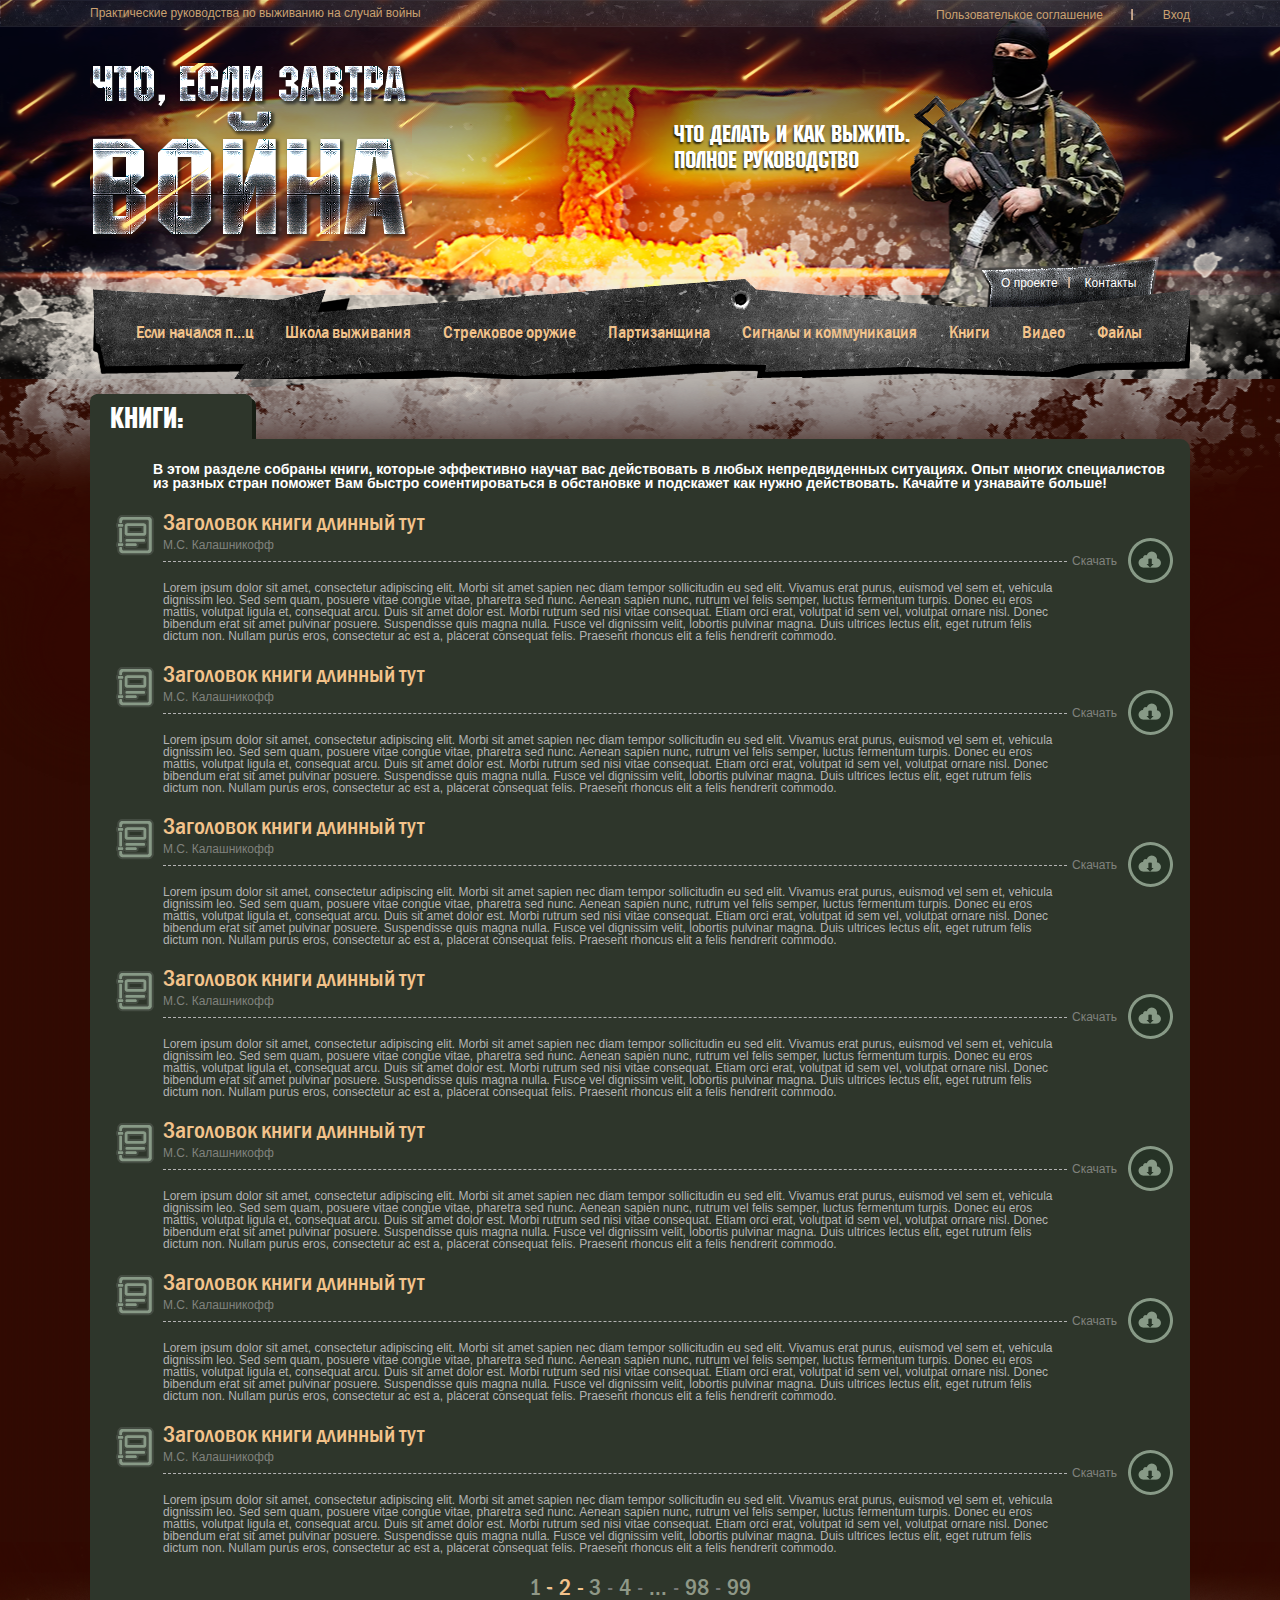
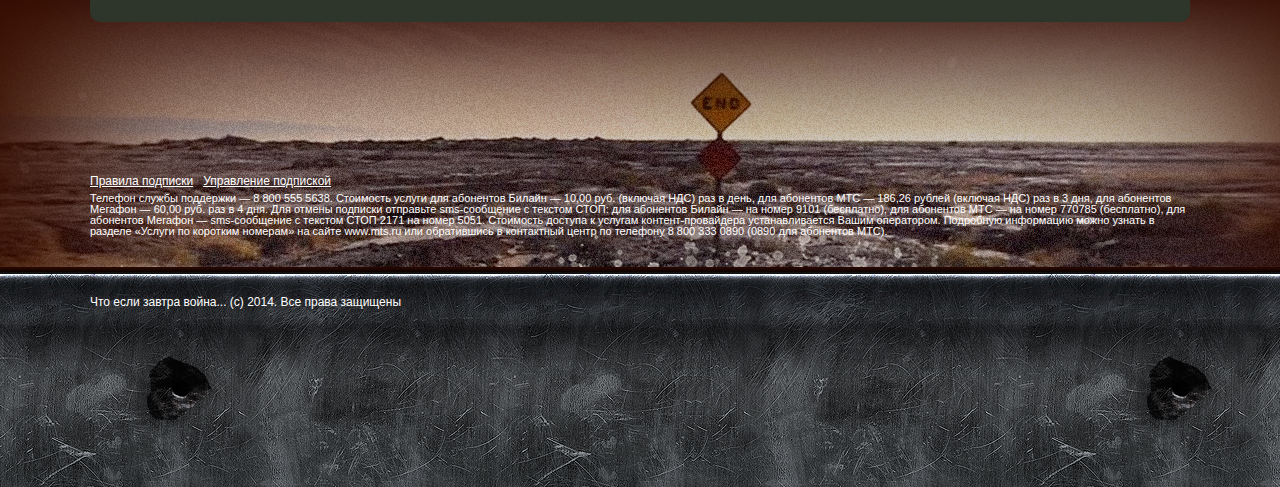
==== book_page.html @ dc09d610 "Finished book-page" ====
﻿<!DOCTYPE html>
<html>
<head>
	<title>war page</title>
	<link rel="stylesheet" type="text/css" href="css/style.css">
</head>
<body>

	<header>
		<div class="top-header">
			
			<div class="wrapper">
				<a href="#" class="top-header__link f-left">Практические руководства по выживанию на случай войны</a>

				<ul class="f-right">
					<li class="top-header__item top-header__item--stick">
						<a href="#" class="top-header__link">Пользователькое соглашение</a>
					</li>
					<li class="top-header__item">
						<a href="#" class="top-header__link">Вход</a>
					</li>
				</ul>
			</div>

		</div>

		<div class="center-header">
			
			<div class="wrapper clearfix">
				
				<div class="wrap-logo" itemscope itemtype="http://schema.org/Organization">
				    <a class="logo-link" itemprop="url" href="index.html">
				        <img class="logo-img" itemprop="logo" src="i/markup/logo.png" />
				    </a>
				</div>

				<div class="wrap-text">
					<strong>Что делать и как выжить.</strong>
					<strong>полное руководство</strong>
				</div>

			</div>

		</div>

		<div class="bottom-header">
			
			<div class="wrapper">
				
				<ul class="main-menu-list clearfix">
					<li class="main-menu-list__item"><a href="#" class="main-menu-list__link">Если начался п...ц</a></li>
					<li class="main-menu-list__item"><a href="#" class="main-menu-list__link">Школа выживания</a></li>
					<li class="main-menu-list__item"><a href="#" class="main-menu-list__link">Стрелковое оружие</a></li>
					<li class="main-menu-list__item"><a href="#" class="main-menu-list__link">Партизанщина</a></li>
					<li class="main-menu-list__item"><a href="#" class="main-menu-list__link">Сигналы и коммуникация</a></li>
					<li class="main-menu-list__item"><a href="#" class="main-menu-list__link">Книги</a></li>
					<li class="main-menu-list__item"><a href="#" class="main-menu-list__link">Видео</a></li>
					<li class="main-menu-list__item"><a href="#" class="main-menu-list__link">Файлы</a></li>
				</ul>
				                
                <ul class="main-menu-list--second clearfix">
                    <li class="main-menu-list--second__item top-header__item--stick">
                        <a href="#" class="main-menu-list--second__link">О проекте</a>
                    </li>
                    <li class="main-menu-list--second__item">
                        <a href="#" class="main-menu-list--second__link">Контакты</a>
                    </li>
                </ul>

			</div>

		</div>

	</header>

	<section class="main main--book-page">

		<div class="wrapper">
			
			<div class="main-page">
				<div class="one-tab">
					<h2>Книги:</h2>
				</div>

				<p class="tab-header">
					В этом разделе собраны книги, которые эффективно научат вас действовать в любых непредвиденных ситуациях.
					Опыт многих специалистов из разных стран поможет Вам быстро соиентироваться в обстановке и подскажет как нужно действовать.
					Качайте и узнавайте больше!
				</p>

				<div class="block-book">
					<h3 class="block-book__header">Заголовок книги длинный тут</h3>
					<em class="block-book__author">М.С. Калашникофф</em>
					<p class="block-book__text">
						Lorem ipsum dolor sit amet, consectetur adipiscing elit. Morbi sit amet sapien nec diam tempor sollicitudin eu sed elit. Vivamus erat purus, euismod vel sem et, vehicula dignissim leo. Sed sem quam, posuere vitae congue vitae, pharetra sed nunc. Aenean sapien nunc, rutrum vel felis semper, luctus fermentum turpis. Donec eu eros mattis, volutpat ligula et, consequat arcu. Duis sit amet dolor est. Morbi rutrum sed nisi vitae consequat. Etiam orci erat, volutpat id sem vel, volutpat ornare nisl. Donec bibendum erat sit amet pulvinar posuere. Suspendisse quis magna nulla. Fusce vel dignissim velit, lobortis pulvinar magna. Duis ultrices lectus elit, eget rutrum felis dictum non. Nullam purus eros, consectetur ac est a, placerat consequat felis. Praesent rhoncus elit a felis hendrerit commodo.
					</p>
					<a href="#" class="block-book__download-link">Скачать</a>
				</div>
				<div class="block-book">
					<h3 class="block-book__header">Заголовок книги длинный тут</h3>
					<em class="block-book__author">М.С. Калашникофф</em>
					<p class="block-book__text">
						Lorem ipsum dolor sit amet, consectetur adipiscing elit. Morbi sit amet sapien nec diam tempor sollicitudin eu sed elit. Vivamus erat purus, euismod vel sem et, vehicula dignissim leo. Sed sem quam, posuere vitae congue vitae, pharetra sed nunc. Aenean sapien nunc, rutrum vel felis semper, luctus fermentum turpis. Donec eu eros mattis, volutpat ligula et, consequat arcu. Duis sit amet dolor est. Morbi rutrum sed nisi vitae consequat. Etiam orci erat, volutpat id sem vel, volutpat ornare nisl. Donec bibendum erat sit amet pulvinar posuere. Suspendisse quis magna nulla. Fusce vel dignissim velit, lobortis pulvinar magna. Duis ultrices lectus elit, eget rutrum felis dictum non. Nullam purus eros, consectetur ac est a, placerat consequat felis. Praesent rhoncus elit a felis hendrerit commodo.
					</p>
					<a href="#" class="block-book__download-link">Скачать</a>
				</div>
				<div class="block-book">
					<h3 class="block-book__header">Заголовок книги длинный тут</h3>
					<em class="block-book__author">М.С. Калашникофф</em>
					<p class="block-book__text">
						Lorem ipsum dolor sit amet, consectetur adipiscing elit. Morbi sit amet sapien nec diam tempor sollicitudin eu sed elit. Vivamus erat purus, euismod vel sem et, vehicula dignissim leo. Sed sem quam, posuere vitae congue vitae, pharetra sed nunc. Aenean sapien nunc, rutrum vel felis semper, luctus fermentum turpis. Donec eu eros mattis, volutpat ligula et, consequat arcu. Duis sit amet dolor est. Morbi rutrum sed nisi vitae consequat. Etiam orci erat, volutpat id sem vel, volutpat ornare nisl. Donec bibendum erat sit amet pulvinar posuere. Suspendisse quis magna nulla. Fusce vel dignissim velit, lobortis pulvinar magna. Duis ultrices lectus elit, eget rutrum felis dictum non. Nullam purus eros, consectetur ac est a, placerat consequat felis. Praesent rhoncus elit a felis hendrerit commodo.
					</p>
					<a href="#" class="block-book__download-link">Скачать</a>
				</div>
				<div class="block-book">
					<h3 class="block-book__header">Заголовок книги длинный тут</h3>
					<em class="block-book__author">М.С. Калашникофф</em>
					<p class="block-book__text">
						Lorem ipsum dolor sit amet, consectetur adipiscing elit. Morbi sit amet sapien nec diam tempor sollicitudin eu sed elit. Vivamus erat purus, euismod vel sem et, vehicula dignissim leo. Sed sem quam, posuere vitae congue vitae, pharetra sed nunc. Aenean sapien nunc, rutrum vel felis semper, luctus fermentum turpis. Donec eu eros mattis, volutpat ligula et, consequat arcu. Duis sit amet dolor est. Morbi rutrum sed nisi vitae consequat. Etiam orci erat, volutpat id sem vel, volutpat ornare nisl. Donec bibendum erat sit amet pulvinar posuere. Suspendisse quis magna nulla. Fusce vel dignissim velit, lobortis pulvinar magna. Duis ultrices lectus elit, eget rutrum felis dictum non. Nullam purus eros, consectetur ac est a, placerat consequat felis. Praesent rhoncus elit a felis hendrerit commodo.
					</p>
					<a href="#" class="block-book__download-link">Скачать</a>
				</div>
				<div class="block-book">
					<h3 class="block-book__header">Заголовок книги длинный тут</h3>
					<em class="block-book__author">М.С. Калашникофф</em>
					<p class="block-book__text">
						Lorem ipsum dolor sit amet, consectetur adipiscing elit. Morbi sit amet sapien nec diam tempor sollicitudin eu sed elit. Vivamus erat purus, euismod vel sem et, vehicula dignissim leo. Sed sem quam, posuere vitae congue vitae, pharetra sed nunc. Aenean sapien nunc, rutrum vel felis semper, luctus fermentum turpis. Donec eu eros mattis, volutpat ligula et, consequat arcu. Duis sit amet dolor est. Morbi rutrum sed nisi vitae consequat. Etiam orci erat, volutpat id sem vel, volutpat ornare nisl. Donec bibendum erat sit amet pulvinar posuere. Suspendisse quis magna nulla. Fusce vel dignissim velit, lobortis pulvinar magna. Duis ultrices lectus elit, eget rutrum felis dictum non. Nullam purus eros, consectetur ac est a, placerat consequat felis. Praesent rhoncus elit a felis hendrerit commodo.
					</p>
					<a href="#" class="block-book__download-link">Скачать</a>
				</div>
				<div class="block-book">
					<h3 class="block-book__header">Заголовок книги длинный тут</h3>
					<em class="block-book__author">М.С. Калашникофф</em>
					<p class="block-book__text">
						Lorem ipsum dolor sit amet, consectetur adipiscing elit. Morbi sit amet sapien nec diam tempor sollicitudin eu sed elit. Vivamus erat purus, euismod vel sem et, vehicula dignissim leo. Sed sem quam, posuere vitae congue vitae, pharetra sed nunc. Aenean sapien nunc, rutrum vel felis semper, luctus fermentum turpis. Donec eu eros mattis, volutpat ligula et, consequat arcu. Duis sit amet dolor est. Morbi rutrum sed nisi vitae consequat. Etiam orci erat, volutpat id sem vel, volutpat ornare nisl. Donec bibendum erat sit amet pulvinar posuere. Suspendisse quis magna nulla. Fusce vel dignissim velit, lobortis pulvinar magna. Duis ultrices lectus elit, eget rutrum felis dictum non. Nullam purus eros, consectetur ac est a, placerat consequat felis. Praesent rhoncus elit a felis hendrerit commodo.
					</p>
					<a href="#" class="block-book__download-link">Скачать</a>
				</div>
				<div class="block-book">
					<h3 class="block-book__header">Заголовок книги длинный тут</h3>
					<em class="block-book__author">М.С. Калашникофф</em>
					<p class="block-book__text">
						Lorem ipsum dolor sit amet, consectetur adipiscing elit. Morbi sit amet sapien nec diam tempor sollicitudin eu sed elit. Vivamus erat purus, euismod vel sem et, vehicula dignissim leo. Sed sem quam, posuere vitae congue vitae, pharetra sed nunc. Aenean sapien nunc, rutrum vel felis semper, luctus fermentum turpis. Donec eu eros mattis, volutpat ligula et, consequat arcu. Duis sit amet dolor est. Morbi rutrum sed nisi vitae consequat. Etiam orci erat, volutpat id sem vel, volutpat ornare nisl. Donec bibendum erat sit amet pulvinar posuere. Suspendisse quis magna nulla. Fusce vel dignissim velit, lobortis pulvinar magna. Duis ultrices lectus elit, eget rutrum felis dictum non. Nullam purus eros, consectetur ac est a, placerat consequat felis. Praesent rhoncus elit a felis hendrerit commodo.
					</p>
					<a href="#" class="block-book__download-link">Скачать</a>
				</div>

				<ul class="pagin-list">
					<li class="pagin-list__item">
						<a href="#" class="pagin-list__link">1</a>
					</li>
					<li class="pagin-list__item">
						<a href="#" class="pagin-list__link pagin-list__link--active">2</a>
					</li>
					<li class="pagin-list__item">
						<a href="#" class="pagin-list__link">3</a>
					</li>
					<li class="pagin-list__item">
						<a href="#" class="pagin-list__link">4</a>
					</li>
					<li class="pagin-list__item">
						<a href="#" class="pagin-list__link">...</a>
					</li>
					<li class="pagin-list__item">
						<a href="#" class="pagin-list__link">98</a>
					</li>
					<li class="pagin-list__item">
						<a href="#" class="pagin-list__link">99</a>
					</li>
				</ul>

			</div>
			

		</div>

	</section>
	
	<section class="bottom">

		<div class="wrapper">
			
			<ul class="bottom-list clearfix">
				<li class="bottom-list__item">
					<a href="#" class="bottom-list__link">Правила подписки</a>
				</li>
				<li class="bottom-list__item">
					<a href="#" class="bottom-list__link">Управление подпиской</a>
				</li>
			</ul>
			<p class="bottom-text">
				Телефон службы поддержки — 8 800 555 5638. Стоимость услуги для абонентов Билайн — 10,00 руб. (включая НДС) раз в день, для абонентов МТС — 186,26 рублей (включая НДС) раз в 3 дня, для абонентов 
				Мегафон — 60,00 руб. раз в 4 дня. Для отмены подписки отправьте sms-сообщение с текстом СТОП: для абонентов Билайн — на номер 9101 (бесплатно), для абонентов МТС — на номер 770785 (бесплатно), для 
				абонентов Мегафон — sms-сообщение с текстом СТОП 2171 на номер 5051. Стоимость доступа к услугам контент-провайдера устанавливается Вашим  оператором. Подробную информацию можно узнать в разделе 
				«Услуги по коротким номерам» на сайте www.mts.ru или обратившись в контактный центр по телефону 8 800 333 0890 (0890 для абонентов МТС).
			</p>

		</div>

	</section>

	<footer>
		<div class="wrapper">
				
			<p>Что если завтра война... (c) 2014. Все права защищены</p>

		</div>
	</footer>
</body>
</html>
---- css/style.css ----
/*  
COLORS :

#caa171 - top header  link orange.

    1. FONT    STYLES
    2. RESET   STYLES
    3. GENERAL STYLES
    4. HEADER  STYLES
    5. SECTION MAIN STYLES
    6. SECTION BOTTOM STYLES
    7. BOOK PAGE STYLES
*/

/*1. FONT    STYLES*/

@font-face {
    font-family: 'franklin_gothic_medium_condRg';
    src: url('../fonts/framdcn-webfont.eot');
    src: url('../fonts/framdcn-webfont.eot?#iefix') format('embedded-opentype'),
         url('../fonts/framdcn-webfont.woff') format('woff'),
         url('../fonts/framdcn-webfont.ttf') format('truetype'),
         url('../fonts/framdcn-webfont.svg#franklin_gothic_medium_condRg') format('svg');
    font-weight: normal;
    font-style: normal;
}
@font-face {
    font-family: 'machinecregular';
    src: url('../fonts/machinec-webfont.eot');
    src: url('../fonts/machinec-webfont.eot?#iefix') format('embedded-opentype'),
         url('../fonts/machinec-webfont.woff') format('woff'),
         url('../fonts/machinec-webfont.ttf') format('truetype'),
         url('../fonts/machinec-webfont.svg#machinecregular') format('svg');
    font-weight: normal;
    font-style: normal;
}

/* 2. RESET   STYLES */

/* http://meyerweb.com/eric/tools/css/reset/ 
   v2.0 | 20110126
   License: none (public domain)
*/
html, body, div, span, applet, object, iframe,
h1, h2, h3, h4, h5, h6, p, blockquote, pre,
a, abbr, acronym, address, big, cite, code,
del, dfn, em, img, ins, kbd, q, s, samp,
small, strike, strong, sub, sup, tt, var,
b, u, i, center,
dl, dt, dd, ol, ul, li,
fieldset, form, label, legend,
table, caption, tbody, tfoot, thead, tr, th, td,
article, aside, canvas, details, embed,
figure, figcaption, footer, header, hgroup,
menu, nav, output, ruby, section, summary,
time, mark, audio, video {
  margin: 0;
  padding: 0;
  border: 0;
  font-size: 100%;
  font: inherit;
  vertical-align: baseline;
}
article, aside, details, figcaption, figure,
footer, header, hgroup, menu, nav, section {
  display: block;
}
ol, ul {
  list-style: none;
}
blockquote, q {
  quotes: none;
}
blockquote:before, blockquote:after,
q:before, q:after {
  content: '';
  content: none;
}
table {
  border-collapse: collapse;
  border-spacing: 0;
}

/*3. GENERAL    STYLES*/

.clearfix:after {
  content: "";
  display: table;
  clear: both;
}
body {
  font-family: 'machinecregular';
  font-size: 16px;
  line-height: 1;
  color: #767676;
  background: #2e1004 url(../i/markup/body-bg.png);
}
a {
    text-decoration: none
}
a:hover {
    text-decoration: underline;
}
strong {
    color: #fff;
    display: block;
    text-shadow: -1px 2px 2px rgba(0,0,0, .77);
    text-transform: uppercase;
}
h1 {
    text-transform: uppercase;
    color: #f3c38b;
    font-size: 48px;
}
p {
    font-family: Arial , sans-serif;
    font-size: 12px;
    color: #aaa;
}
.f-left {
    float: left;
}
.f-right {
    float: right;
}
header {
    background: #000 url(../i/markup/bg-main.png) center center no-repeat;
    height: 379px;
}
.main {
    background: url(../i/markup/bg-top-main.png) top center no-repeat;
    min-height: 1000px;
}
.wrapper {
    width: 1100px;
    margin: 0 auto;
    position: relative;
}
footer {
    min-height: 220px;
    background: url(../i/markup/bg-footer.png) no-repeat;
    color: #fff;
}

/*4. HEADER  STYLES*/

.top-header {
    background: url(../i/markup/pattern-header.png);
    height: 27px;
    line-height: 27px;
}
.top-header__link {
    color: #caa171;
    font-family: Arial;
    font-size: 12px;
}
.top-header__item {
    float: left;
    margin: 0 0 0 30px;
}
.top-header__item--stick {
    background: url(../i/markup/stick.png) right center no-repeat;
    padding: 0 30px 0 0;
}
.center-header {
    height: 194px;
    margin: 36px 0 0 0;
}
.center-header .wrap-logo {
    float: left;
}
.logo-link {
    display: block;
}
.wrap-text {
    width: 516px;
    float: right;
    padding: 57px 0;
    line-height: 26px;
}
.wrap-text strong {
    color: #fff;
    display: block;
    text-shadow: -1px 2px 2px rgba(0,0,0, .77);
    text-transform: uppercase;
    font-size: 24px;
}
.bottom-header .wrapper {
    height: 108px;
}
.main-menu-list {
    font-family: 'franklin_gothic_medium_condRg';
    line-height: 150px;
    padding: 0 30px;
    background: url(../i/markup/bg-main-menu.png) no-repeat;
}
.main-menu-list__item {
    float: left;
    margin: 0 16px;
}
.main-menu-list__link {
    font-size: 18px;
    color: #f3c38b;
}
.main-menu-list--second {
    width: 182px;
    height: 52px;
    position: absolute;
    top: 16px;
    right: 34px;
    line-height: 17px;
}
.main-menu-list--second__item {
    float: left;
    margin: 0 0 0 15px;
}
.main-menu-list--second__link {
    color: #fff;
    font-family: Arial, sans-serif;
    font-size: 12px;
}
.main-menu-list--second .top-header__item--stick {
    padding: 0 12px;
}
.main-top-header {
    height: 382px;
    background: url(../i/markup/bg-main-menu-bottom.png) no-repeat;
    padding: 15px;
    box-sizing: border-box;
}

/*5. SECTION MAIN STYLES*/

.main-top-header strong {
    font-size: 30px;
    padding: 17px 0 0 22px;
    display: block;
}
.important-list {
    padding: 7px 15px;
    height: 300px;
}
.important-list__item {
    float: left;
    margin: 0 39px 0 0;
}
.important-list__item:last-child {
    margin: 0;
}
.important-list__link {
    display: block;
    text-align: center;
}
.important-list__link:hover {
    text-decoration: none;
}
.important-list__link strong {
    text-shadow: none;
    margin: 2px 0 0 0;
    font-size: 20px;
    padding: 16px 0 0 0;
}
.main h1 {
    margin: 6px 0 32px 0;
}
.howdoit-list {}
.howdoit-list__item {
    float: left;
    margin: 0 15px 42px 0;
    width: 356px;
}
.howdoit-list__link {
    display: block;
    height: 137px;
}
.howdoit-list__link:hover {
    text-decoration: none;
}
.howdoit-list__link img {
    float: left;
    margin: 0 10px 0 0;
}
.howdoit-list__link .wrap-text__how {
    padding: 10px 0;
}
.howdoit-list__item:nth-child(3n) {
    margin: 0;
}
.howdoit-list__link strong {
    font-size: 20px;
    margin: 0 0 24px 0;
}
.howdoit-list__link p {
    max-height: 55px;
    overflow: hidden;
    line-height: 14px;
}
.wrap-btn {
    height: 18px;
    margin: -12px 0 33px 0;
}
.more-link {
    font-size: 18px;
    color: #f3c38b;
    background: url(../i/markup/arrow-link.png) right center no-repeat;
    float: right;
    padding: 0 25px 0 0;
}
.wrap-teas img {
    float: left;
    margin: 0 25px 0 0;
}
.wrap-teas p {
    font-size: 14px;
    line-height: 17px;
}
.main-menu-list--bottom {
    background: url(../i/markup/bg-main-menu-bottom-menu.png) no-repeat;
    margin: 10px 0 0 0;
}
/*6. SECTION BOTTOM STYLES*/
.bottom {
    min-height: 290px;
    background: url(../i/markup/bg-bottom-section.png) top center no-repeat;
    margin: -80px 0 0 0;
    padding: 60px 0 0 0;
    box-sizing: border-box;
}
.bottom-text {
    font-size: 11px;
    color: #fff;
    display: table-cell;
    vertical-align: bottom;
    padding: 0 0 30px 0;
}
.bottom .wrapper {
    min-height: 265px;
    display: table;
}
.bottom-list {
    position: absolute;
    bottom: 80px;
}
.bottom-list__item {
    float: left;
    margin: 0 10px 0 0;
}
.bottom-list__link {
    font-family: Arial, sans-serif;
    font-size: 12px;
    color: #fff;
    text-decoration: underline;
}
.bottom-list__link:hover {
    text-decoration: none;
}
footer p {
    color: #fff;
    padding: 29px 0 0 0;
}
/*7. book page*/
.main--book-page {
    padding: 60px 0 0 0;
    position: relative;
}
.main-page {
    background: url(../i/markup/bg-page.png);
    min-height: 1000px;
    border-top-right-radius: 10px;  border-bottom-right-radius: 10px;  border-bottom-left-radius: 10px;
    padding: 23px;
}
.one-tab {
    width: 166px;

    height: 45px;
    background: url(../i/markup/bg-tab-page.png) no-repeat;
    position: absolute;
    top: -45px;
    left: 0;
    line-height: 45px;
}
.one-tab h2 {
    padding: 0 0 0 20px;
    font-size: 30px;
    color: #fff;
}
.tab-header {
    font-weight: bold;
    font-size: 14px;
    color: #fff;
    padding: 0 0 0 40px;
}
.block-book {
    padding: 0 100px 0 50px;
    position: relative;
    background: url(../i/markup/sprite-book.png) -4px 5px no-repeat;
    margin: 20px 0 20px 0;
}
.block-book__header {
    font-family: 'franklin_gothic_medium_condRg';
    font-size: 24px;
    color: #f3c38b;
}
.block-book__author {
    font-family: Arial, sans-serif;
    color: #80827d;
    font-size: 12px;
    margin: 5px 0 10px 0;
    display: block;
}
.block-book__text {
    color: #b3b3b3;
    padding: 20px 0 0 0;
    border-top: 1px dashed #b3b3b3;
}
.block-book__download-link {
    width: 105px;
    color: #80827d;
    font-family: Arial, sans-serif;
    font-size: 12px;
    height: 50px;
    position: absolute;
    right: -10px;
    top: 26px;
    background: url(../i/markup/sprite-book.png) 53px -152px no-repeat;
    line-height: 50px;
}
.pagin-list {
    text-align: center;
    margin: 0 auto;
    height: 25px;
}
.pagin-list__item {
    font-size: 24px;
    display: inline-block;
    margin: 0 7px;
    position: relative;
}
.pagin-list__link {
    color: #8f9887;
    font-family: 'franklin_gothic_medium_condRg';
}
.pagin-list__link--active {
    color: #f3c38b;
}
.pagin-list__link--active:after, .pagin-list__item:after {
    content: "-";
    position: absolute;
    top: 2%;
    z-index: 20;
    right: -13px;
}
.pagin-list__link--active:before {
    content: "-";
    position: absolute;
    top: 0%;
    z-index: 22;
    left: -13px;
}
.pagin-list__item:after  {
    content: "-";
    top: 6%;
    z-index: 10;
    right: -11px;
}
.pagin-list__item:last-child:after {
    content: " ";
}
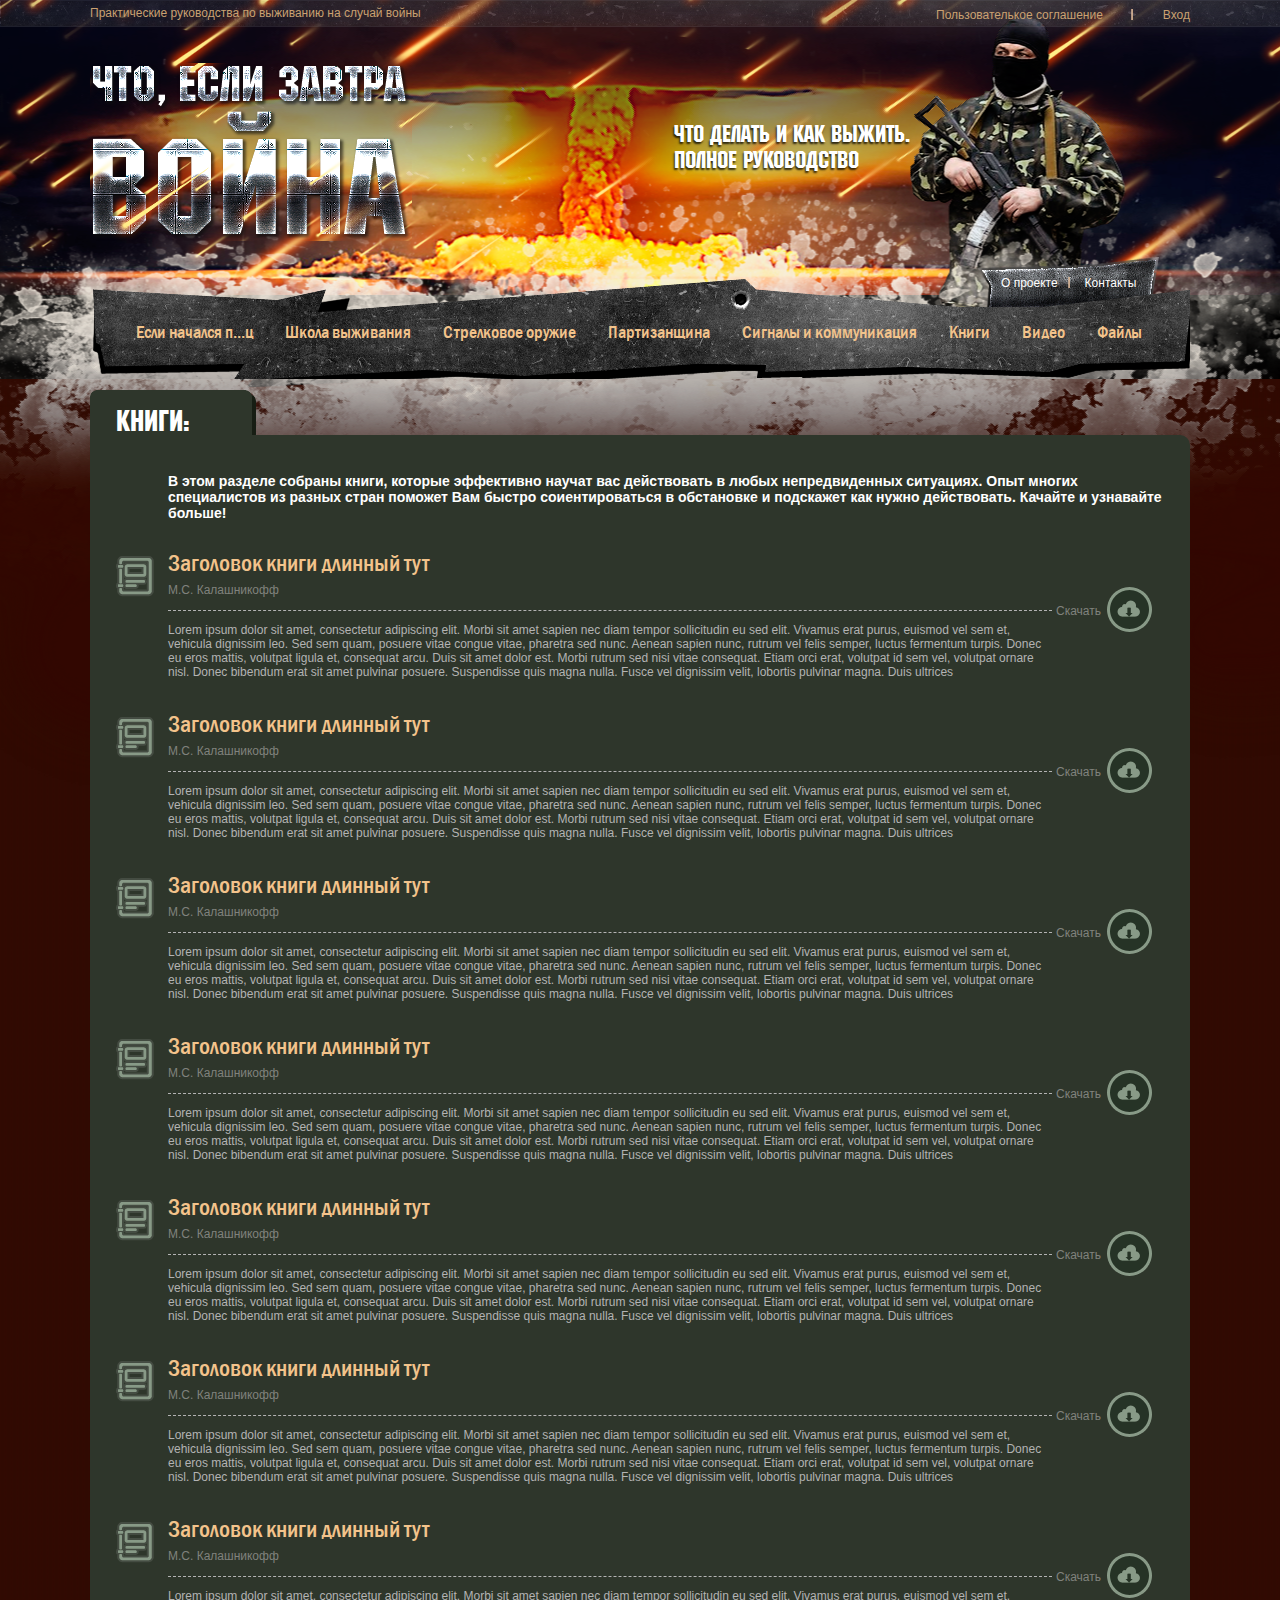
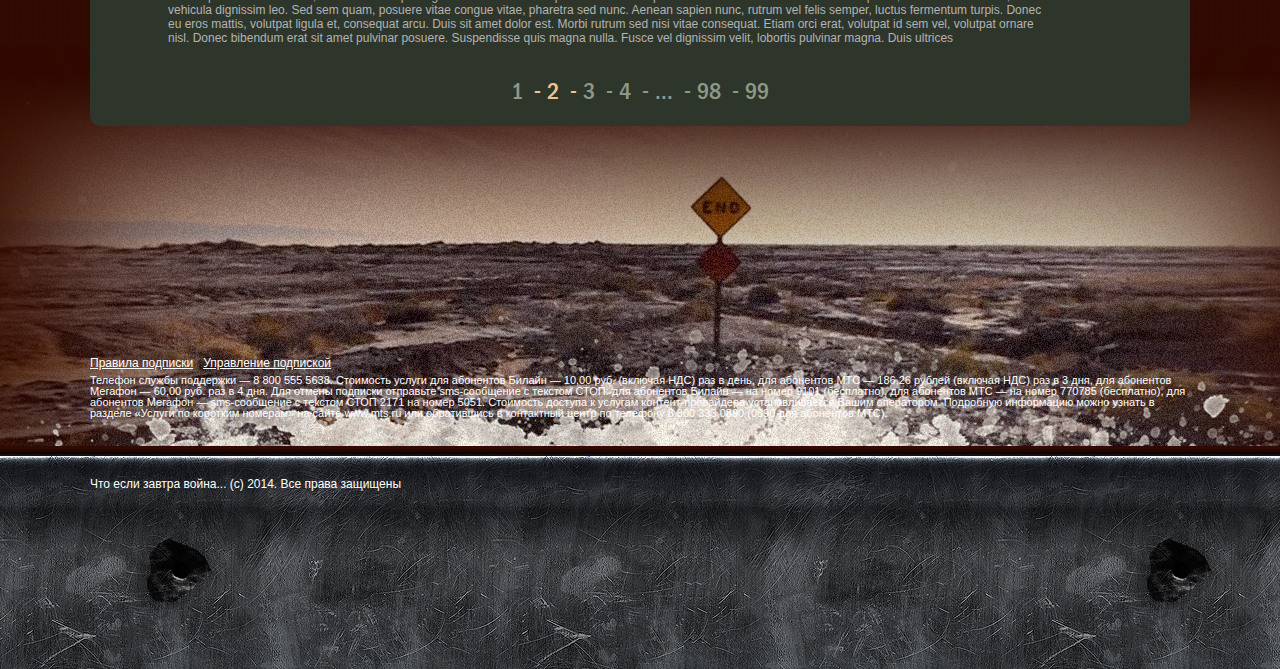
==== commit fc9a95db: "Perfect Pixel book-page" ====
--- a/book_page.html
+++ b/book_page.html
@@ -92,55 +92,55 @@
 					<h3 class="block-book__header">Заголовок книги длинный тут</h3>
 					<em class="block-book__author">М.С. Калашникофф</em>
 					<p class="block-book__text">
-						Lorem ipsum dolor sit amet, consectetur adipiscing elit. Morbi sit amet sapien nec diam tempor sollicitudin eu sed elit. Vivamus erat purus, euismod vel sem et, vehicula dignissim leo. Sed sem quam, posuere vitae congue vitae, pharetra sed nunc. Aenean sapien nunc, rutrum vel felis semper, luctus fermentum turpis. Donec eu eros mattis, volutpat ligula et, consequat arcu. Duis sit amet dolor est. Morbi rutrum sed nisi vitae consequat. Etiam orci erat, volutpat id sem vel, volutpat ornare nisl. Donec bibendum erat sit amet pulvinar posuere. Suspendisse quis magna nulla. Fusce vel dignissim velit, lobortis pulvinar magna. Duis ultrices lectus elit, eget rutrum felis dictum non. Nullam purus eros, consectetur ac est a, placerat consequat felis. Praesent rhoncus elit a felis hendrerit commodo.
-					</p>
-					<a href="#" class="block-book__download-link">Скачать</a>
-				</div>
-				<div class="block-book">
-					<h3 class="block-book__header">Заголовок книги длинный тут</h3>
-					<em class="block-book__author">М.С. Калашникофф</em>
-					<p class="block-book__text">
-						Lorem ipsum dolor sit amet, consectetur adipiscing elit. Morbi sit amet sapien nec diam tempor sollicitudin eu sed elit. Vivamus erat purus, euismod vel sem et, vehicula dignissim leo. Sed sem quam, posuere vitae congue vitae, pharetra sed nunc. Aenean sapien nunc, rutrum vel felis semper, luctus fermentum turpis. Donec eu eros mattis, volutpat ligula et, consequat arcu. Duis sit amet dolor est. Morbi rutrum sed nisi vitae consequat. Etiam orci erat, volutpat id sem vel, volutpat ornare nisl. Donec bibendum erat sit amet pulvinar posuere. Suspendisse quis magna nulla. Fusce vel dignissim velit, lobortis pulvinar magna. Duis ultrices lectus elit, eget rutrum felis dictum non. Nullam purus eros, consectetur ac est a, placerat consequat felis. Praesent rhoncus elit a felis hendrerit commodo.
-					</p>
-					<a href="#" class="block-book__download-link">Скачать</a>
-				</div>
-				<div class="block-book">
-					<h3 class="block-book__header">Заголовок книги длинный тут</h3>
-					<em class="block-book__author">М.С. Калашникофф</em>
-					<p class="block-book__text">
-						Lorem ipsum dolor sit amet, consectetur adipiscing elit. Morbi sit amet sapien nec diam tempor sollicitudin eu sed elit. Vivamus erat purus, euismod vel sem et, vehicula dignissim leo. Sed sem quam, posuere vitae congue vitae, pharetra sed nunc. Aenean sapien nunc, rutrum vel felis semper, luctus fermentum turpis. Donec eu eros mattis, volutpat ligula et, consequat arcu. Duis sit amet dolor est. Morbi rutrum sed nisi vitae consequat. Etiam orci erat, volutpat id sem vel, volutpat ornare nisl. Donec bibendum erat sit amet pulvinar posuere. Suspendisse quis magna nulla. Fusce vel dignissim velit, lobortis pulvinar magna. Duis ultrices lectus elit, eget rutrum felis dictum non. Nullam purus eros, consectetur ac est a, placerat consequat felis. Praesent rhoncus elit a felis hendrerit commodo.
-					</p>
-					<a href="#" class="block-book__download-link">Скачать</a>
-				</div>
-				<div class="block-book">
-					<h3 class="block-book__header">Заголовок книги длинный тут</h3>
-					<em class="block-book__author">М.С. Калашникофф</em>
-					<p class="block-book__text">
-						Lorem ipsum dolor sit amet, consectetur adipiscing elit. Morbi sit amet sapien nec diam tempor sollicitudin eu sed elit. Vivamus erat purus, euismod vel sem et, vehicula dignissim leo. Sed sem quam, posuere vitae congue vitae, pharetra sed nunc. Aenean sapien nunc, rutrum vel felis semper, luctus fermentum turpis. Donec eu eros mattis, volutpat ligula et, consequat arcu. Duis sit amet dolor est. Morbi rutrum sed nisi vitae consequat. Etiam orci erat, volutpat id sem vel, volutpat ornare nisl. Donec bibendum erat sit amet pulvinar posuere. Suspendisse quis magna nulla. Fusce vel dignissim velit, lobortis pulvinar magna. Duis ultrices lectus elit, eget rutrum felis dictum non. Nullam purus eros, consectetur ac est a, placerat consequat felis. Praesent rhoncus elit a felis hendrerit commodo.
-					</p>
-					<a href="#" class="block-book__download-link">Скачать</a>
-				</div>
-				<div class="block-book">
-					<h3 class="block-book__header">Заголовок книги длинный тут</h3>
-					<em class="block-book__author">М.С. Калашникофф</em>
-					<p class="block-book__text">
-						Lorem ipsum dolor sit amet, consectetur adipiscing elit. Morbi sit amet sapien nec diam tempor sollicitudin eu sed elit. Vivamus erat purus, euismod vel sem et, vehicula dignissim leo. Sed sem quam, posuere vitae congue vitae, pharetra sed nunc. Aenean sapien nunc, rutrum vel felis semper, luctus fermentum turpis. Donec eu eros mattis, volutpat ligula et, consequat arcu. Duis sit amet dolor est. Morbi rutrum sed nisi vitae consequat. Etiam orci erat, volutpat id sem vel, volutpat ornare nisl. Donec bibendum erat sit amet pulvinar posuere. Suspendisse quis magna nulla. Fusce vel dignissim velit, lobortis pulvinar magna. Duis ultrices lectus elit, eget rutrum felis dictum non. Nullam purus eros, consectetur ac est a, placerat consequat felis. Praesent rhoncus elit a felis hendrerit commodo.
-					</p>
-					<a href="#" class="block-book__download-link">Скачать</a>
-				</div>
-				<div class="block-book">
-					<h3 class="block-book__header">Заголовок книги длинный тут</h3>
-					<em class="block-book__author">М.С. Калашникофф</em>
-					<p class="block-book__text">
-						Lorem ipsum dolor sit amet, consectetur adipiscing elit. Morbi sit amet sapien nec diam tempor sollicitudin eu sed elit. Vivamus erat purus, euismod vel sem et, vehicula dignissim leo. Sed sem quam, posuere vitae congue vitae, pharetra sed nunc. Aenean sapien nunc, rutrum vel felis semper, luctus fermentum turpis. Donec eu eros mattis, volutpat ligula et, consequat arcu. Duis sit amet dolor est. Morbi rutrum sed nisi vitae consequat. Etiam orci erat, volutpat id sem vel, volutpat ornare nisl. Donec bibendum erat sit amet pulvinar posuere. Suspendisse quis magna nulla. Fusce vel dignissim velit, lobortis pulvinar magna. Duis ultrices lectus elit, eget rutrum felis dictum non. Nullam purus eros, consectetur ac est a, placerat consequat felis. Praesent rhoncus elit a felis hendrerit commodo.
-					</p>
-					<a href="#" class="block-book__download-link">Скачать</a>
-				</div>
-				<div class="block-book">
-					<h3 class="block-book__header">Заголовок книги длинный тут</h3>
-					<em class="block-book__author">М.С. Калашникофф</em>
-					<p class="block-book__text">
-						Lorem ipsum dolor sit amet, consectetur adipiscing elit. Morbi sit amet sapien nec diam tempor sollicitudin eu sed elit. Vivamus erat purus, euismod vel sem et, vehicula dignissim leo. Sed sem quam, posuere vitae congue vitae, pharetra sed nunc. Aenean sapien nunc, rutrum vel felis semper, luctus fermentum turpis. Donec eu eros mattis, volutpat ligula et, consequat arcu. Duis sit amet dolor est. Morbi rutrum sed nisi vitae consequat. Etiam orci erat, volutpat id sem vel, volutpat ornare nisl. Donec bibendum erat sit amet pulvinar posuere. Suspendisse quis magna nulla. Fusce vel dignissim velit, lobortis pulvinar magna. Duis ultrices lectus elit, eget rutrum felis dictum non. Nullam purus eros, consectetur ac est a, placerat consequat felis. Praesent rhoncus elit a felis hendrerit commodo.
+						Lorem ipsum dolor sit amet, consectetur adipiscing elit. Morbi sit amet sapien nec diam tempor sollicitudin eu sed elit. Vivamus erat purus, euismod vel sem et, vehicula dignissim leo. Sed sem quam, posuere vitae congue vitae, pharetra sed nunc. Aenean sapien nunc, rutrum vel felis semper, luctus fermentum turpis. Donec eu eros mattis, volutpat ligula et, consequat arcu. Duis sit amet dolor est. Morbi rutrum sed nisi vitae consequat. Etiam orci erat, volutpat id sem vel, volutpat ornare nisl. Donec bibendum erat sit amet pulvinar posuere. Suspendisse quis magna nulla. Fusce vel dignissim velit, lobortis pulvinar magna. Duis ultrices
+					</p>
+					<a href="#" class="block-book__download-link">Скачать</a>
+				</div>
+				<div class="block-book">
+					<h3 class="block-book__header">Заголовок книги длинный тут</h3>
+					<em class="block-book__author">М.С. Калашникофф</em>
+					<p class="block-book__text">
+						Lorem ipsum dolor sit amet, consectetur adipiscing elit. Morbi sit amet sapien nec diam tempor sollicitudin eu sed elit. Vivamus erat purus, euismod vel sem et, vehicula dignissim leo. Sed sem quam, posuere vitae congue vitae, pharetra sed nunc. Aenean sapien nunc, rutrum vel felis semper, luctus fermentum turpis. Donec eu eros mattis, volutpat ligula et, consequat arcu. Duis sit amet dolor est. Morbi rutrum sed nisi vitae consequat. Etiam orci erat, volutpat id sem vel, volutpat ornare nisl. Donec bibendum erat sit amet pulvinar posuere. Suspendisse quis magna nulla. Fusce vel dignissim velit, lobortis pulvinar magna. Duis ultrices
+					</p>
+					<a href="#" class="block-book__download-link">Скачать</a>
+				</div>
+				<div class="block-book">
+					<h3 class="block-book__header">Заголовок книги длинный тут</h3>
+					<em class="block-book__author">М.С. Калашникофф</em>
+					<p class="block-book__text">
+						Lorem ipsum dolor sit amet, consectetur adipiscing elit. Morbi sit amet sapien nec diam tempor sollicitudin eu sed elit. Vivamus erat purus, euismod vel sem et, vehicula dignissim leo. Sed sem quam, posuere vitae congue vitae, pharetra sed nunc. Aenean sapien nunc, rutrum vel felis semper, luctus fermentum turpis. Donec eu eros mattis, volutpat ligula et, consequat arcu. Duis sit amet dolor est. Morbi rutrum sed nisi vitae consequat. Etiam orci erat, volutpat id sem vel, volutpat ornare nisl. Donec bibendum erat sit amet pulvinar posuere. Suspendisse quis magna nulla. Fusce vel dignissim velit, lobortis pulvinar magna. Duis ultrices
+					</p>
+					<a href="#" class="block-book__download-link">Скачать</a>
+				</div>
+				<div class="block-book">
+					<h3 class="block-book__header">Заголовок книги длинный тут</h3>
+					<em class="block-book__author">М.С. Калашникофф</em>
+					<p class="block-book__text">
+						Lorem ipsum dolor sit amet, consectetur adipiscing elit. Morbi sit amet sapien nec diam tempor sollicitudin eu sed elit. Vivamus erat purus, euismod vel sem et, vehicula dignissim leo. Sed sem quam, posuere vitae congue vitae, pharetra sed nunc. Aenean sapien nunc, rutrum vel felis semper, luctus fermentum turpis. Donec eu eros mattis, volutpat ligula et, consequat arcu. Duis sit amet dolor est. Morbi rutrum sed nisi vitae consequat. Etiam orci erat, volutpat id sem vel, volutpat ornare nisl. Donec bibendum erat sit amet pulvinar posuere. Suspendisse quis magna nulla. Fusce vel dignissim velit, lobortis pulvinar magna. Duis ultrices
+					</p>
+					<a href="#" class="block-book__download-link">Скачать</a>
+				</div>
+				<div class="block-book">
+					<h3 class="block-book__header">Заголовок книги длинный тут</h3>
+					<em class="block-book__author">М.С. Калашникофф</em>
+					<p class="block-book__text">
+						Lorem ipsum dolor sit amet, consectetur adipiscing elit. Morbi sit amet sapien nec diam tempor sollicitudin eu sed elit. Vivamus erat purus, euismod vel sem et, vehicula dignissim leo. Sed sem quam, posuere vitae congue vitae, pharetra sed nunc. Aenean sapien nunc, rutrum vel felis semper, luctus fermentum turpis. Donec eu eros mattis, volutpat ligula et, consequat arcu. Duis sit amet dolor est. Morbi rutrum sed nisi vitae consequat. Etiam orci erat, volutpat id sem vel, volutpat ornare nisl. Donec bibendum erat sit amet pulvinar posuere. Suspendisse quis magna nulla. Fusce vel dignissim velit, lobortis pulvinar magna. Duis ultrices
+					</p>
+					<a href="#" class="block-book__download-link">Скачать</a>
+				</div>
+				<div class="block-book">
+					<h3 class="block-book__header">Заголовок книги длинный тут</h3>
+					<em class="block-book__author">М.С. Калашникофф</em>
+					<p class="block-book__text">
+						Lorem ipsum dolor sit amet, consectetur adipiscing elit. Morbi sit amet sapien nec diam tempor sollicitudin eu sed elit. Vivamus erat purus, euismod vel sem et, vehicula dignissim leo. Sed sem quam, posuere vitae congue vitae, pharetra sed nunc. Aenean sapien nunc, rutrum vel felis semper, luctus fermentum turpis. Donec eu eros mattis, volutpat ligula et, consequat arcu. Duis sit amet dolor est. Morbi rutrum sed nisi vitae consequat. Etiam orci erat, volutpat id sem vel, volutpat ornare nisl. Donec bibendum erat sit amet pulvinar posuere. Suspendisse quis magna nulla. Fusce vel dignissim velit, lobortis pulvinar magna. Duis ultrices
+					</p>
+					<a href="#" class="block-book__download-link">Скачать</a>
+				</div>
+				<div class="block-book">
+					<h3 class="block-book__header">Заголовок книги длинный тут</h3>
+					<em class="block-book__author">М.С. Калашникофф</em>
+					<p class="block-book__text">
+						Lorem ipsum dolor sit amet, consectetur adipiscing elit. Morbi sit amet sapien nec diam tempor sollicitudin eu sed elit. Vivamus erat purus, euismod vel sem et, vehicula dignissim leo. Sed sem quam, posuere vitae congue vitae, pharetra sed nunc. Aenean sapien nunc, rutrum vel felis semper, luctus fermentum turpis. Donec eu eros mattis, volutpat ligula et, consequat arcu. Duis sit amet dolor est. Morbi rutrum sed nisi vitae consequat. Etiam orci erat, volutpat id sem vel, volutpat ornare nisl. Donec bibendum erat sit amet pulvinar posuere. Suspendisse quis magna nulla. Fusce vel dignissim velit, lobortis pulvinar magna. Duis ultrices
 					</p>
 					<a href="#" class="block-book__download-link">Скачать</a>
 				</div>
@@ -176,7 +176,7 @@
 
 	</section>
 	
-	<section class="bottom">
+	<section class="bottom bottom-book-page">
 
 		<div class="wrapper">
 			
--- a/css/style.css
+++ b/css/style.css
@@ -360,7 +360,7 @@
 }
 /*7. book page*/
 .main--book-page {
-    padding: 60px 0 0 0;
+    padding: 56px 0 0 0;
     position: relative;
 }
 .main-page {
@@ -377,10 +377,10 @@
     position: absolute;
     top: -45px;
     left: 0;
-    line-height: 45px;
+    line-height: 59px;
 }
 .one-tab h2 {
-    padding: 0 0 0 20px;
+    padding: 0 0 0 26px;
     font-size: 30px;
     color: #fff;
 }
@@ -388,13 +388,14 @@
     font-weight: bold;
     font-size: 14px;
     color: #fff;
-    padding: 0 0 0 40px;
+    padding: 15px 0 0 55px;
+    line-height: 16px;
 }
 .block-book {
-    padding: 0 100px 0 50px;
+    padding: 0px 100px 0 55px;
     position: relative;
     background: url(../i/markup/sprite-book.png) -4px 5px no-repeat;
-    margin: 20px 0 20px 0;
+    margin: 30px 0 33px 0;
 }
 .block-book__header {
     font-family: 'franklin_gothic_medium_condRg';
@@ -405,13 +406,15 @@
     font-family: Arial, sans-serif;
     color: #80827d;
     font-size: 12px;
-    margin: 5px 0 10px 0;
+    margin: 9px 0 14px 0;
     display: block;
 }
 .block-book__text {
     color: #b3b3b3;
-    padding: 20px 0 0 0;
+    padding: 12px 0 0 0;
     border-top: 1px dashed #b3b3b3;
+    line-height: 14px;
+    margin: 0 15px 0 0;
 }
 .block-book__download-link {
     width: 105px;
@@ -420,20 +423,20 @@
     font-size: 12px;
     height: 50px;
     position: absolute;
-    right: -10px;
-    top: 26px;
-    background: url(../i/markup/sprite-book.png) 53px -152px no-repeat;
+    right: 6px;
+    top: 35px;
+    background: url(../i/markup/sprite-book.png) 48px -153px no-repeat;
     line-height: 50px;
 }
 .pagin-list {
     text-align: center;
-    margin: 0 auto;
+    margin: 0px auto;
     height: 25px;
 }
 .pagin-list__item {
     font-size: 24px;
     display: inline-block;
-    margin: 0 7px;
+    margin: 0 10px;
     position: relative;
 }
 .pagin-list__link {
@@ -443,7 +446,7 @@
 .pagin-list__link--active {
     color: #f3c38b;
 }
-.pagin-list__link--active:after, .pagin-list__item:after {
+.pagin-list__link--active:after, .pagin-list__link:after {
     content: "-";
     position: absolute;
     top: 2%;
@@ -457,12 +460,15 @@
     z-index: 22;
     left: -13px;
 }
-.pagin-list__item:after  {
+.pagin-list__link:after  {
     content: "-";
-    top: 6%;
+    top: 0%;
     z-index: 10;
-    right: -11px;
-}
-.pagin-list__item:last-child:after {
+    right: -18px;
+}
+.pagin-list__item:last-child .pagin-list__link:after {
     content: " ";
+}
+.bottom-book-page .wrapper {
+    min-height: 343px;
 }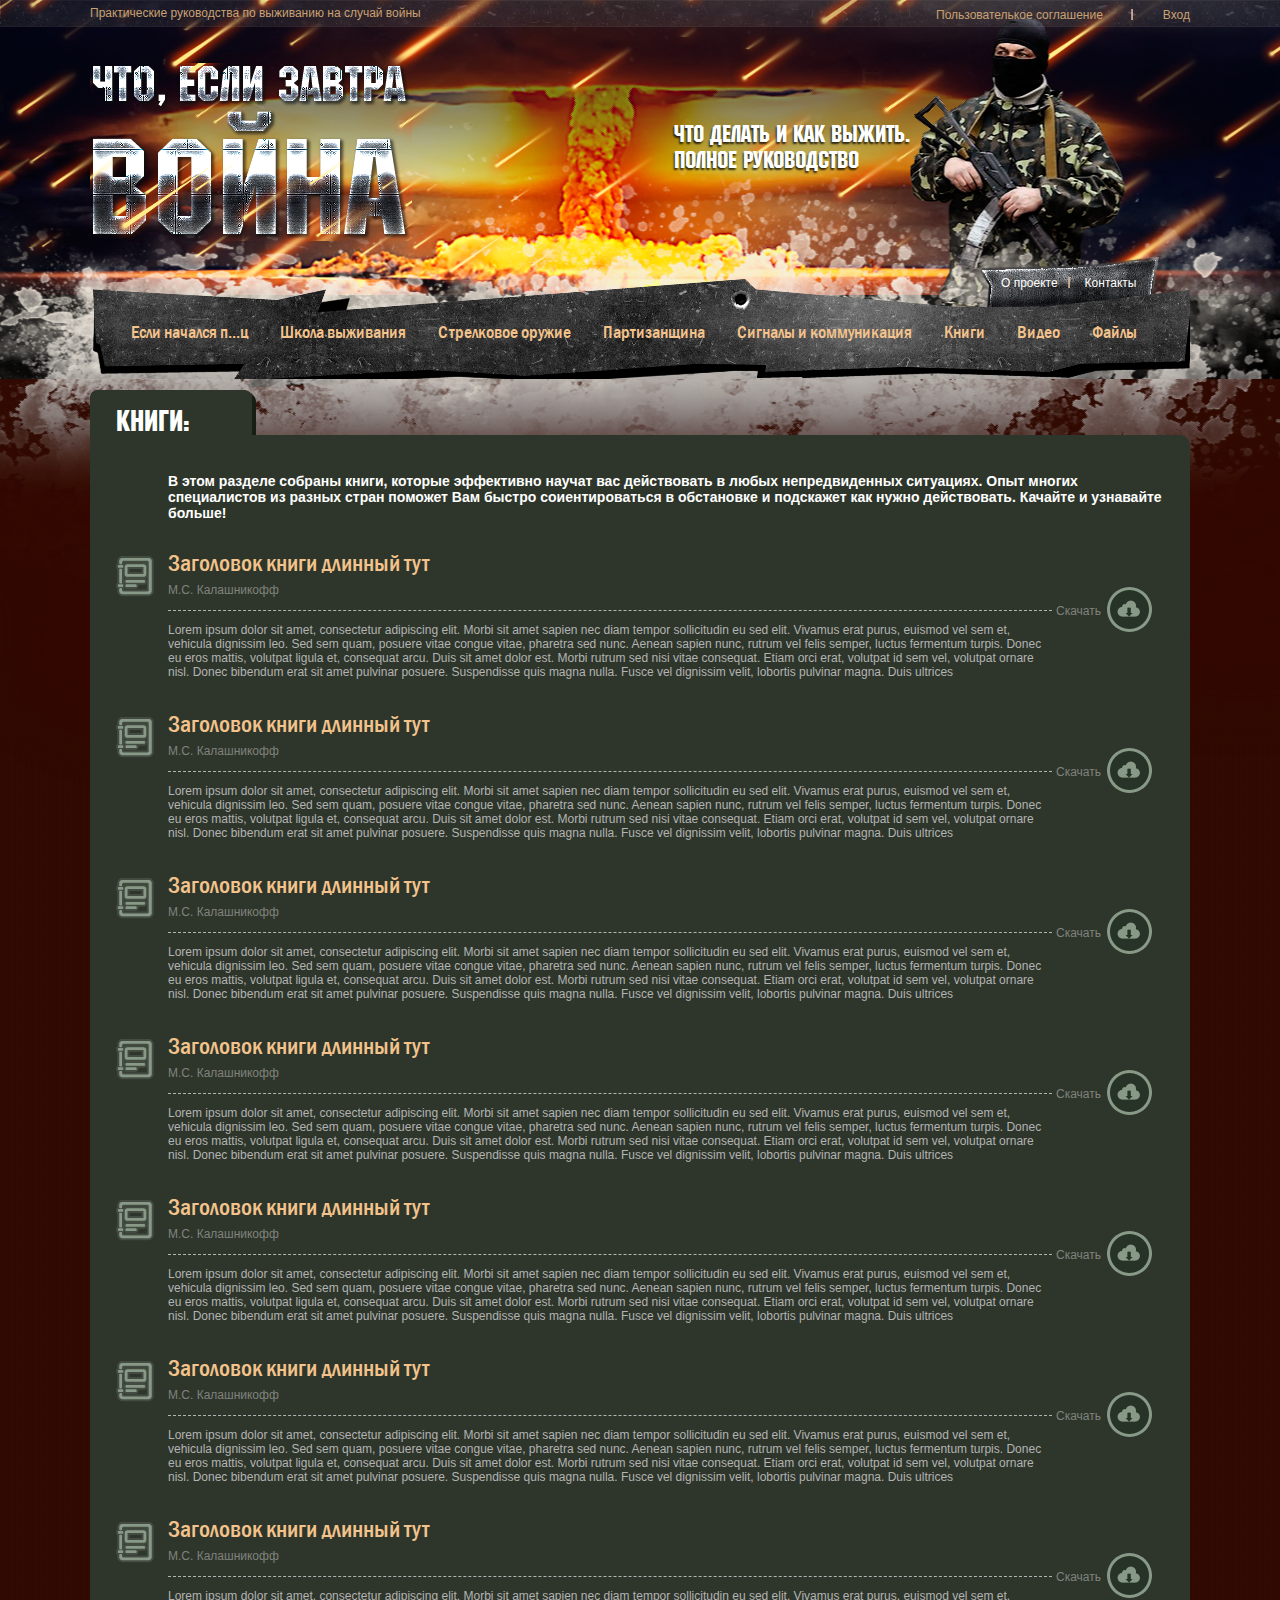
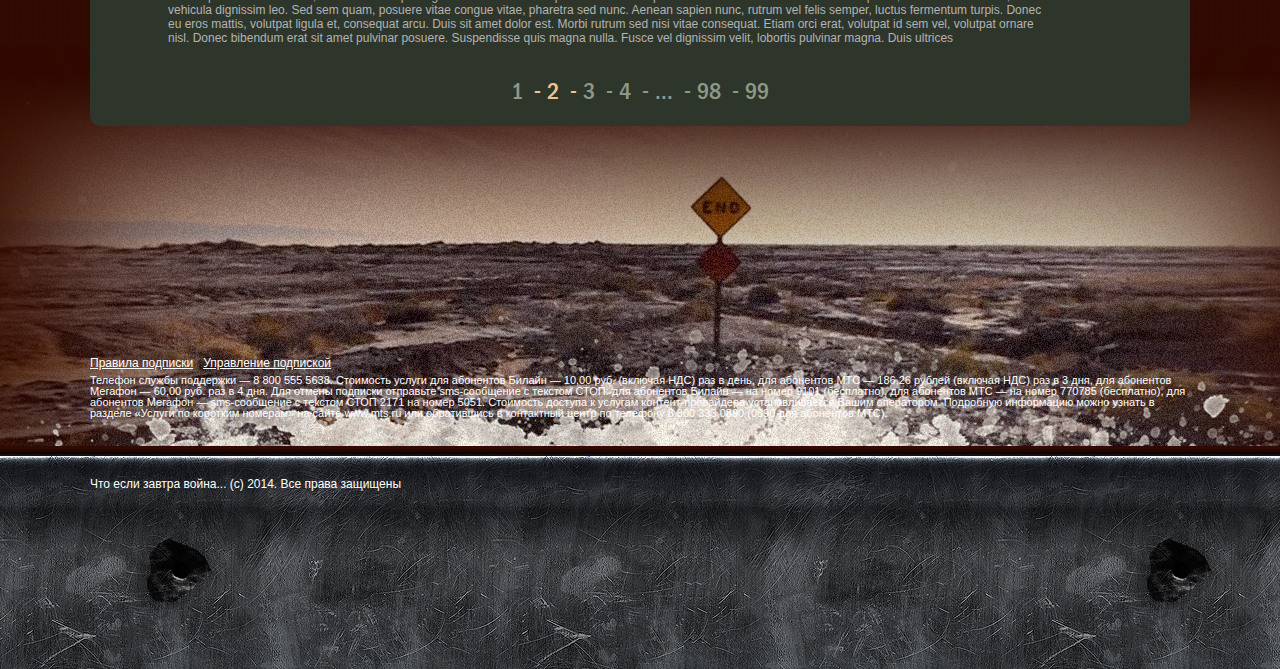
==== commit 22ecfba2: "4) папку с картинками лучше назови images" ====
--- a/book_page.html
+++ b/book_page.html
@@ -30,7 +30,7 @@
 				
 				<div class="wrap-logo" itemscope itemtype="http://schema.org/Organization">
 				    <a class="logo-link" itemprop="url" href="index.html">
-				        <img class="logo-img" itemprop="logo" src="i/markup/logo.png" />
+				        <img class="logo-img" itemprop="logo" src="images/markup/logo.png" />
 				    </a>
 				</div>
 
@@ -88,61 +88,61 @@
 					Качайте и узнавайте больше!
 				</p>
 
-				<div class="block-book">
-					<h3 class="block-book__header">Заголовок книги длинный тут</h3>
-					<em class="block-book__author">М.С. Калашникофф</em>
-					<p class="block-book__text">
-						Lorem ipsum dolor sit amet, consectetur adipiscing elit. Morbi sit amet sapien nec diam tempor sollicitudin eu sed elit. Vivamus erat purus, euismod vel sem et, vehicula dignissim leo. Sed sem quam, posuere vitae congue vitae, pharetra sed nunc. Aenean sapien nunc, rutrum vel felis semper, luctus fermentum turpis. Donec eu eros mattis, volutpat ligula et, consequat arcu. Duis sit amet dolor est. Morbi rutrum sed nisi vitae consequat. Etiam orci erat, volutpat id sem vel, volutpat ornare nisl. Donec bibendum erat sit amet pulvinar posuere. Suspendisse quis magna nulla. Fusce vel dignissim velit, lobortis pulvinar magna. Duis ultrices
-					</p>
-					<a href="#" class="block-book__download-link">Скачать</a>
-				</div>
-				<div class="block-book">
-					<h3 class="block-book__header">Заголовок книги длинный тут</h3>
-					<em class="block-book__author">М.С. Калашникофф</em>
-					<p class="block-book__text">
-						Lorem ipsum dolor sit amet, consectetur adipiscing elit. Morbi sit amet sapien nec diam tempor sollicitudin eu sed elit. Vivamus erat purus, euismod vel sem et, vehicula dignissim leo. Sed sem quam, posuere vitae congue vitae, pharetra sed nunc. Aenean sapien nunc, rutrum vel felis semper, luctus fermentum turpis. Donec eu eros mattis, volutpat ligula et, consequat arcu. Duis sit amet dolor est. Morbi rutrum sed nisi vitae consequat. Etiam orci erat, volutpat id sem vel, volutpat ornare nisl. Donec bibendum erat sit amet pulvinar posuere. Suspendisse quis magna nulla. Fusce vel dignissim velit, lobortis pulvinar magna. Duis ultrices
-					</p>
-					<a href="#" class="block-book__download-link">Скачать</a>
-				</div>
-				<div class="block-book">
-					<h3 class="block-book__header">Заголовок книги длинный тут</h3>
-					<em class="block-book__author">М.С. Калашникофф</em>
-					<p class="block-book__text">
-						Lorem ipsum dolor sit amet, consectetur adipiscing elit. Morbi sit amet sapien nec diam tempor sollicitudin eu sed elit. Vivamus erat purus, euismod vel sem et, vehicula dignissim leo. Sed sem quam, posuere vitae congue vitae, pharetra sed nunc. Aenean sapien nunc, rutrum vel felis semper, luctus fermentum turpis. Donec eu eros mattis, volutpat ligula et, consequat arcu. Duis sit amet dolor est. Morbi rutrum sed nisi vitae consequat. Etiam orci erat, volutpat id sem vel, volutpat ornare nisl. Donec bibendum erat sit amet pulvinar posuere. Suspendisse quis magna nulla. Fusce vel dignissim velit, lobortis pulvinar magna. Duis ultrices
-					</p>
-					<a href="#" class="block-book__download-link">Скачать</a>
-				</div>
-				<div class="block-book">
-					<h3 class="block-book__header">Заголовок книги длинный тут</h3>
-					<em class="block-book__author">М.С. Калашникофф</em>
-					<p class="block-book__text">
-						Lorem ipsum dolor sit amet, consectetur adipiscing elit. Morbi sit amet sapien nec diam tempor sollicitudin eu sed elit. Vivamus erat purus, euismod vel sem et, vehicula dignissim leo. Sed sem quam, posuere vitae congue vitae, pharetra sed nunc. Aenean sapien nunc, rutrum vel felis semper, luctus fermentum turpis. Donec eu eros mattis, volutpat ligula et, consequat arcu. Duis sit amet dolor est. Morbi rutrum sed nisi vitae consequat. Etiam orci erat, volutpat id sem vel, volutpat ornare nisl. Donec bibendum erat sit amet pulvinar posuere. Suspendisse quis magna nulla. Fusce vel dignissim velit, lobortis pulvinar magna. Duis ultrices
-					</p>
-					<a href="#" class="block-book__download-link">Скачать</a>
-				</div>
-				<div class="block-book">
-					<h3 class="block-book__header">Заголовок книги длинный тут</h3>
-					<em class="block-book__author">М.С. Калашникофф</em>
-					<p class="block-book__text">
-						Lorem ipsum dolor sit amet, consectetur adipiscing elit. Morbi sit amet sapien nec diam tempor sollicitudin eu sed elit. Vivamus erat purus, euismod vel sem et, vehicula dignissim leo. Sed sem quam, posuere vitae congue vitae, pharetra sed nunc. Aenean sapien nunc, rutrum vel felis semper, luctus fermentum turpis. Donec eu eros mattis, volutpat ligula et, consequat arcu. Duis sit amet dolor est. Morbi rutrum sed nisi vitae consequat. Etiam orci erat, volutpat id sem vel, volutpat ornare nisl. Donec bibendum erat sit amet pulvinar posuere. Suspendisse quis magna nulla. Fusce vel dignissim velit, lobortis pulvinar magna. Duis ultrices
-					</p>
-					<a href="#" class="block-book__download-link">Скачать</a>
-				</div>
-				<div class="block-book">
-					<h3 class="block-book__header">Заголовок книги длинный тут</h3>
-					<em class="block-book__author">М.С. Калашникофф</em>
-					<p class="block-book__text">
-						Lorem ipsum dolor sit amet, consectetur adipiscing elit. Morbi sit amet sapien nec diam tempor sollicitudin eu sed elit. Vivamus erat purus, euismod vel sem et, vehicula dignissim leo. Sed sem quam, posuere vitae congue vitae, pharetra sed nunc. Aenean sapien nunc, rutrum vel felis semper, luctus fermentum turpis. Donec eu eros mattis, volutpat ligula et, consequat arcu. Duis sit amet dolor est. Morbi rutrum sed nisi vitae consequat. Etiam orci erat, volutpat id sem vel, volutpat ornare nisl. Donec bibendum erat sit amet pulvinar posuere. Suspendisse quis magna nulla. Fusce vel dignissim velit, lobortis pulvinar magna. Duis ultrices
-					</p>
-					<a href="#" class="block-book__download-link">Скачать</a>
-				</div>
-				<div class="block-book">
-					<h3 class="block-book__header">Заголовок книги длинный тут</h3>
-					<em class="block-book__author">М.С. Калашникофф</em>
-					<p class="block-book__text">
-						Lorem ipsum dolor sit amet, consectetur adipiscing elit. Morbi sit amet sapien nec diam tempor sollicitudin eu sed elit. Vivamus erat purus, euismod vel sem et, vehicula dignissim leo. Sed sem quam, posuere vitae congue vitae, pharetra sed nunc. Aenean sapien nunc, rutrum vel felis semper, luctus fermentum turpis. Donec eu eros mattis, volutpat ligula et, consequat arcu. Duis sit amet dolor est. Morbi rutrum sed nisi vitae consequat. Etiam orci erat, volutpat id sem vel, volutpat ornare nisl. Donec bibendum erat sit amet pulvinar posuere. Suspendisse quis magna nulla. Fusce vel dignissim velit, lobortis pulvinar magna. Duis ultrices
-					</p>
-					<a href="#" class="block-book__download-link">Скачать</a>
+				<div class="block-content">
+					<h3 class="block-content__header">Заголовок книги длинный тут</h3>
+					<em class="block-content__author">М.С. Калашникофф</em>
+					<p class="block-content__text">
+						Lorem ipsum dolor sit amet, consectetur adipiscing elit. Morbi sit amet sapien nec diam tempor sollicitudin eu sed elit. Vivamus erat purus, euismod vel sem et, vehicula dignissim leo. Sed sem quam, posuere vitae congue vitae, pharetra sed nunc. Aenean sapien nunc, rutrum vel felis semper, luctus fermentum turpis. Donec eu eros mattis, volutpat ligula et, consequat arcu. Duis sit amet dolor est. Morbi rutrum sed nisi vitae consequat. Etiam orci erat, volutpat id sem vel, volutpat ornare nisl. Donec bibendum erat sit amet pulvinar posuere. Suspendisse quis magna nulla. Fusce vel dignissim velit, lobortis pulvinar magna. Duis ultrices
+					</p>
+					<a href="#" class="block-content__download-link">Скачать</a>
+				</div>
+				<div class="block-content">
+					<h3 class="block-content__header">Заголовок книги длинный тут</h3>
+					<em class="block-content__author">М.С. Калашникофф</em>
+					<p class="block-content__text">
+						Lorem ipsum dolor sit amet, consectetur adipiscing elit. Morbi sit amet sapien nec diam tempor sollicitudin eu sed elit. Vivamus erat purus, euismod vel sem et, vehicula dignissim leo. Sed sem quam, posuere vitae congue vitae, pharetra sed nunc. Aenean sapien nunc, rutrum vel felis semper, luctus fermentum turpis. Donec eu eros mattis, volutpat ligula et, consequat arcu. Duis sit amet dolor est. Morbi rutrum sed nisi vitae consequat. Etiam orci erat, volutpat id sem vel, volutpat ornare nisl. Donec bibendum erat sit amet pulvinar posuere. Suspendisse quis magna nulla. Fusce vel dignissim velit, lobortis pulvinar magna. Duis ultrices
+					</p>
+					<a href="#" class="block-content__download-link">Скачать</a>
+				</div>
+				<div class="block-content">
+					<h3 class="block-content__header">Заголовок книги длинный тут</h3>
+					<em class="block-content__author">М.С. Калашникофф</em>
+					<p class="block-content__text">
+						Lorem ipsum dolor sit amet, consectetur adipiscing elit. Morbi sit amet sapien nec diam tempor sollicitudin eu sed elit. Vivamus erat purus, euismod vel sem et, vehicula dignissim leo. Sed sem quam, posuere vitae congue vitae, pharetra sed nunc. Aenean sapien nunc, rutrum vel felis semper, luctus fermentum turpis. Donec eu eros mattis, volutpat ligula et, consequat arcu. Duis sit amet dolor est. Morbi rutrum sed nisi vitae consequat. Etiam orci erat, volutpat id sem vel, volutpat ornare nisl. Donec bibendum erat sit amet pulvinar posuere. Suspendisse quis magna nulla. Fusce vel dignissim velit, lobortis pulvinar magna. Duis ultrices
+					</p>
+					<a href="#" class="block-content__download-link">Скачать</a>
+				</div>
+				<div class="block-content">
+					<h3 class="block-content__header">Заголовок книги длинный тут</h3>
+					<em class="block-content__author">М.С. Калашникофф</em>
+					<p class="block-content__text">
+						Lorem ipsum dolor sit amet, consectetur adipiscing elit. Morbi sit amet sapien nec diam tempor sollicitudin eu sed elit. Vivamus erat purus, euismod vel sem et, vehicula dignissim leo. Sed sem quam, posuere vitae congue vitae, pharetra sed nunc. Aenean sapien nunc, rutrum vel felis semper, luctus fermentum turpis. Donec eu eros mattis, volutpat ligula et, consequat arcu. Duis sit amet dolor est. Morbi rutrum sed nisi vitae consequat. Etiam orci erat, volutpat id sem vel, volutpat ornare nisl. Donec bibendum erat sit amet pulvinar posuere. Suspendisse quis magna nulla. Fusce vel dignissim velit, lobortis pulvinar magna. Duis ultrices
+					</p>
+					<a href="#" class="block-content__download-link">Скачать</a>
+				</div>
+				<div class="block-content">
+					<h3 class="block-content__header">Заголовок книги длинный тут</h3>
+					<em class="block-content__author">М.С. Калашникофф</em>
+					<p class="block-content__text">
+						Lorem ipsum dolor sit amet, consectetur adipiscing elit. Morbi sit amet sapien nec diam tempor sollicitudin eu sed elit. Vivamus erat purus, euismod vel sem et, vehicula dignissim leo. Sed sem quam, posuere vitae congue vitae, pharetra sed nunc. Aenean sapien nunc, rutrum vel felis semper, luctus fermentum turpis. Donec eu eros mattis, volutpat ligula et, consequat arcu. Duis sit amet dolor est. Morbi rutrum sed nisi vitae consequat. Etiam orci erat, volutpat id sem vel, volutpat ornare nisl. Donec bibendum erat sit amet pulvinar posuere. Suspendisse quis magna nulla. Fusce vel dignissim velit, lobortis pulvinar magna. Duis ultrices
+					</p>
+					<a href="#" class="block-content__download-link">Скачать</a>
+				</div>
+				<div class="block-content">
+					<h3 class="block-content__header">Заголовок книги длинный тут</h3>
+					<em class="block-content__author">М.С. Калашникофф</em>
+					<p class="block-content__text">
+						Lorem ipsum dolor sit amet, consectetur adipiscing elit. Morbi sit amet sapien nec diam tempor sollicitudin eu sed elit. Vivamus erat purus, euismod vel sem et, vehicula dignissim leo. Sed sem quam, posuere vitae congue vitae, pharetra sed nunc. Aenean sapien nunc, rutrum vel felis semper, luctus fermentum turpis. Donec eu eros mattis, volutpat ligula et, consequat arcu. Duis sit amet dolor est. Morbi rutrum sed nisi vitae consequat. Etiam orci erat, volutpat id sem vel, volutpat ornare nisl. Donec bibendum erat sit amet pulvinar posuere. Suspendisse quis magna nulla. Fusce vel dignissim velit, lobortis pulvinar magna. Duis ultrices
+					</p>
+					<a href="#" class="block-content__download-link">Скачать</a>
+				</div>
+				<div class="block-content">
+					<h3 class="block-content__header">Заголовок книги длинный тут</h3>
+					<em class="block-content__author">М.С. Калашникофф</em>
+					<p class="block-content__text">
+						Lorem ipsum dolor sit amet, consectetur adipiscing elit. Morbi sit amet sapien nec diam tempor sollicitudin eu sed elit. Vivamus erat purus, euismod vel sem et, vehicula dignissim leo. Sed sem quam, posuere vitae congue vitae, pharetra sed nunc. Aenean sapien nunc, rutrum vel felis semper, luctus fermentum turpis. Donec eu eros mattis, volutpat ligula et, consequat arcu. Duis sit amet dolor est. Morbi rutrum sed nisi vitae consequat. Etiam orci erat, volutpat id sem vel, volutpat ornare nisl. Donec bibendum erat sit amet pulvinar posuere. Suspendisse quis magna nulla. Fusce vel dignissim velit, lobortis pulvinar magna. Duis ultrices
+					</p>
+					<a href="#" class="block-content__download-link">Скачать</a>
 				</div>
 
 				<ul class="pagin-list">
--- a/css/style.css
+++ b/css/style.css
@@ -10,6 +10,9 @@
     5. SECTION MAIN STYLES
     6. SECTION BOTTOM STYLES
     7. BOOK PAGE STYLES
+    8. PAGE VIDEO STYLES
+    9. FEEDBACK PAGE STYLES
+    10.PAYMENT - POPUP STYLES
 */
 
 /*1. FONT    STYLES*/
@@ -80,6 +83,9 @@
   border-collapse: collapse;
   border-spacing: 0;
 }
+input:active, input:focus, textarea:active, textarea:focus  {
+    outline: none;
+}
 
 /*3. GENERAL    STYLES*/
 
@@ -93,7 +99,7 @@
   font-size: 16px;
   line-height: 1;
   color: #767676;
-  background: #2e1004 url(../i/markup/body-bg.png);
+  background: #2e1004 url(../images/markup/body-bg.png);
 }
 a {
     text-decoration: none
@@ -124,11 +130,11 @@
     float: right;
 }
 header {
-    background: #000 url(../i/markup/bg-main.png) center center no-repeat;
+    background: #000 url(../images/markup/bg-main.png) center center no-repeat;
     height: 379px;
 }
 .main {
-    background: url(../i/markup/bg-top-main.png) top center no-repeat;
+    background: url(../images/markup/bg-top-main.png) top center no-repeat;
     min-height: 1000px;
 }
 .wrapper {
@@ -138,14 +144,14 @@
 }
 footer {
     min-height: 220px;
-    background: url(../i/markup/bg-footer.png) no-repeat;
+    background: url(../images/markup/bg-footer.png) repeat-x;
     color: #fff;
 }
 
 /*4. HEADER  STYLES*/
 
 .top-header {
-    background: url(../i/markup/pattern-header.png);
+    background: url(../images/markup/pattern-header.png);
     height: 27px;
     line-height: 27px;
 }
@@ -159,7 +165,7 @@
     margin: 0 0 0 30px;
 }
 .top-header__item--stick {
-    background: url(../i/markup/stick.png) right center no-repeat;
+    background: url(../images/markup/stick.png) right center no-repeat;
     padding: 0 30px 0 0;
 }
 .center-header {
@@ -191,8 +197,8 @@
 .main-menu-list {
     font-family: 'franklin_gothic_medium_condRg';
     line-height: 150px;
-    padding: 0 30px;
-    background: url(../i/markup/bg-main-menu.png) no-repeat;
+    padding: 0 25px;
+    background: url(../images/markup/bg-main-menu.png) no-repeat;
 }
 .main-menu-list__item {
     float: left;
@@ -224,7 +230,7 @@
 }
 .main-top-header {
     height: 382px;
-    background: url(../i/markup/bg-main-menu-bottom.png) no-repeat;
+    background: url(../images/markup/bg-main-menu-bottom.png) no-repeat;
     padding: 15px;
     box-sizing: border-box;
 }
@@ -302,7 +308,7 @@
 .more-link {
     font-size: 18px;
     color: #f3c38b;
-    background: url(../i/markup/arrow-link.png) right center no-repeat;
+    background: url(../images/markup/arrow-link.png) right center no-repeat;
     float: right;
     padding: 0 25px 0 0;
 }
@@ -315,13 +321,13 @@
     line-height: 17px;
 }
 .main-menu-list--bottom {
-    background: url(../i/markup/bg-main-menu-bottom-menu.png) no-repeat;
+    background: url(../images/markup/bg-main-menu-bottom-menu.png) no-repeat;
     margin: 10px 0 0 0;
 }
 /*6. SECTION BOTTOM STYLES*/
 .bottom {
     min-height: 290px;
-    background: url(../i/markup/bg-bottom-section.png) top center no-repeat;
+    background: url(../images/markup/bg-bottom-section.png) top center no-repeat;
     margin: -80px 0 0 0;
     padding: 60px 0 0 0;
     box-sizing: border-box;
@@ -334,7 +340,7 @@
     padding: 0 0 30px 0;
 }
 .bottom .wrapper {
-    min-height: 265px;
+    height: 265px;
     display: table;
 }
 .bottom-list {
@@ -364,7 +370,7 @@
     position: relative;
 }
 .main-page {
-    background: url(../i/markup/bg-page.png);
+    background: url(../images/markup/bg-page.png);
     min-height: 1000px;
     border-top-right-radius: 10px;  border-bottom-right-radius: 10px;  border-bottom-left-radius: 10px;
     padding: 23px;
@@ -373,7 +379,7 @@
     width: 166px;
 
     height: 45px;
-    background: url(../i/markup/bg-tab-page.png) no-repeat;
+    background: url(../images/markup/bg-tab-page.png) no-repeat;
     position: absolute;
     top: -45px;
     left: 0;
@@ -391,32 +397,32 @@
     padding: 15px 0 0 55px;
     line-height: 16px;
 }
-.block-book {
+.block-content {
     padding: 0px 100px 0 55px;
     position: relative;
-    background: url(../i/markup/sprite-book.png) -4px 5px no-repeat;
+    background: url(../images/markup/sprite-book.png) -4px 5px no-repeat;
     margin: 30px 0 33px 0;
 }
-.block-book__header {
+.block-content__header {
     font-family: 'franklin_gothic_medium_condRg';
     font-size: 24px;
     color: #f3c38b;
 }
-.block-book__author {
+.block-content__author {
     font-family: Arial, sans-serif;
     color: #80827d;
     font-size: 12px;
     margin: 9px 0 14px 0;
     display: block;
 }
-.block-book__text {
+.block-content__text {
     color: #b3b3b3;
     padding: 12px 0 0 0;
     border-top: 1px dashed #b3b3b3;
     line-height: 14px;
     margin: 0 15px 0 0;
 }
-.block-book__download-link {
+.block-content__download-link {
     width: 105px;
     color: #80827d;
     font-family: Arial, sans-serif;
@@ -425,7 +431,7 @@
     position: absolute;
     right: 6px;
     top: 35px;
-    background: url(../i/markup/sprite-book.png) 48px -153px no-repeat;
+    background: url(../images/markup/sprite-book.png) 48px -153px no-repeat;
     line-height: 50px;
 }
 .pagin-list {
@@ -470,5 +476,249 @@
     content: " ";
 }
 .bottom-book-page .wrapper {
-    min-height: 343px;
+    height: 343px;
+}
+/*8. PAGE VIDEO*/
+.block-content__author span {
+    color: #fff;
+}
+.main--video-page .block-content {
+    background: none;
+    padding: 0 0 0 45px;
+    margin: 45px 0 55px 0;
+}
+.wrap-video {
+    width: 392px;
+    height: 234px;
+    background: #acb4a4;
+    float: left;
+    margin: 0 20px 0 0;
+}
+.block-content-wrap {
+    float: left;
+    width: 580px;
+    margin: 0px 0 0 12px;
+}
+.bottom-video-page .wrapper {
+    min-height: 336px;
+}
+/*9. FEEDBACK PAGE STYLES*/
+.feedback-form {
+    width: 293px;
+
+    font-family: Arial, sans-serif;
+    color: #f5f5f5;
+    font-size: 14px;
+    margin: 80px 0 0 143px;
+}
+.feedback-form h5 {
+    margin: 0 0 40px 0;
+}
+.feedback-form label {
+    display: block;
+    margin: 16px 0 10px 0;
+}
+.feedback-form input {
+    border: 1px solid #5b6057;
+    background: #191d15;
+    border-radius: 5px;
+    width: 281px;
+    height: 29px;
+    color: #fff;
+    padding: 0 0 0 10px;
+}
+.feedback-form textarea {
+    border: 1px solid #5b6057;
+    background: #191d15;
+    border-radius: 5px;
+    width: 281px;
+    height: 127px;
+    margin: 0 0 20px 0;
+    max-height: 140px;
+    resize: none;
+    color: #fff;
+    padding: 10px 0 0 10px;
+}
+.feedback-form .send-btn {
+    cursor: pointer;
+    width: 168px;
+    border: none;
+    height: 47px;
+    background: url(../images/markup/sprite-send-btn.png) no-repeat;
+    float: right;
+}
+.feedback-form .send-btn:hover {
+    background-position: 0px -53px;
+}
+/* 10.PAYMENT - POPUP STYLES */
+.payment-popup {
+    width: 974px;
+    height: 560px;
+    background: url(../images/markup/bg-page.png);
+    position: fixed;
+    top: 100px;
+    left: 100px;
+    border-radius: 5px;
+}
+.payment-popup h1 {
+    font-size: 36px;
+    text-align: center;
+    color: #4a5342;
+    letter-spacing: 0.5px;
+    height: 93px;
+    line-height: 93px;
+    background: #f5f5f5;
+    border-top-right-radius: 5px;
+    border-top-left-radius: 5px;
+}
+.payment-form {
+    background: #22261d;
+    border: 1px solid #62685d;
+    border-radius: 5px;
+    margin: 31px auto 29px;
+    width: 656px;
+    height: 299px;
+    font-family: Arial, sans-serif;
+    padding: 20px 0 0 0;
+    box-sizing: border-box;
+}
+.text-notice {
+    width: 708px;
+    font-size: 11px;
+    color: #666;
+    margin: 2px 0 0 150px;
+}
+.wrap-field {
+    width: 274px;
+    margin: 10px 0 9px 159px;
+    height: 35px;
+    position: relative;
+    padding: 5px;
+}
+.wrap-field span {
+    font-weight: bold;
+    font-size: 14px;
+    color: #fff
+}
+.wrap-input {
+    position: absolute;
+    
+    right: 0px;
+    top: 0px;
+    width: 104px;
+    box-sizing: border-box;
+    height: 41px;
+    background: url(../images/markup/bg-label-payment.png) no-repeat;
+    padding: 10px 14px;
+}
+.wrap-field-input span {
+    display: block;
+    margin: 0 0 12px 0;
+}
+.wrap-field-input input {
+    background: #c3c8bf;
+    border: 2px solid #939d89;
+    border-radius: 5px;
+    width: 286px;
+    box-sizing: border-box;
+    padding: 0 0 0 10px;
+    height: 34px;
+}
+.wrap-field-btn {
+    height: 50px;
+
+    margin: 33px auto;
+}
+.go-btn {
+    width: 142px;
+    height: 45px;
+    background: url(../images/markup/bg-go-btn.png) no-repeat;
+    float: right;
+    margin: 0 10px 0 0;
+    color: #fff;
+    font-size: 18px;
+    border: none;
+    text-transform: uppercase;
+    outline: none;
+    cursor: pointer;
+    font-family: 'machinecregular';
+}
+input[type=radio].payment-checkbox {
+    display:none;
+}
+input[type=radio].payment-checkbox + label.payment-label {
+    padding-left:27px;
+    height:22px; 
+    display:inline-block;
+    line-height:22px;
+    background-repeat:no-repeat;
+    background-position: 0 0;
+    font-size: 12px;
+    color: #fff;
+    vertical-align:middle;
+    cursor:pointer;
+}
+input[type=radio].payment-checkbox:checked + label.payment-label {
+    background-position: 0 -22px;
+}
+label.payment-label {
+    background-image:url(../images/markup/payment-checkbox.png);
+    -webkit-touch-callout: none;
+    -webkit-user-select: none;
+    -khtml-user-select: none;
+    -moz-user-select: none;
+    -ms-user-select: none;
+    user-select: none;
+}
+.obtain-form .wrap-field {
+    width: 609px;
+    margin: 0 auto;
+    text-align: center;
+}
+.obtain-label {
+    font-size: 12px;
+    color: #fff;
+    display: inline-block;
+    vertical-align: 2px;
+}
+.obtain-form__text {
+    width: 617px;
+    margin: 31px auto 18px;
+    color: #fff;
+    line-height: 17px;
+    font-size: 14px;
+}
+.obtain-form .go-btn {
+    float: none;   
+}
+.obtain-form .wrap-field__obtain {
+    text-align: left;
+    width: 623px;
+}
+.send-form .obtain-form__text {
+    margin: 10px 0 0 70px;
+    font-weight: bold;
+}
+.send-form .wrap-field-btn {
+    margin: 33px auto 0px;
+}
+.wrap-field__obtain {
+    width: 478px;
+    margin: 0 auto;
+}
+.send-form {
+    padding: 14px 0 0 0;
+}
+.wrap-field-input {
+    margin: 21px 0 0 160px;
+}
+.send-form .go-btn {
+    margin: 0 10px 0 0;
+    background-size: 100%;
+}
+.send-form .obtain-label {
+    width: 450px;
+    margin: 11px 0 0 0;
+    vertical-align: -9px;
+    line-height: 13px;
 }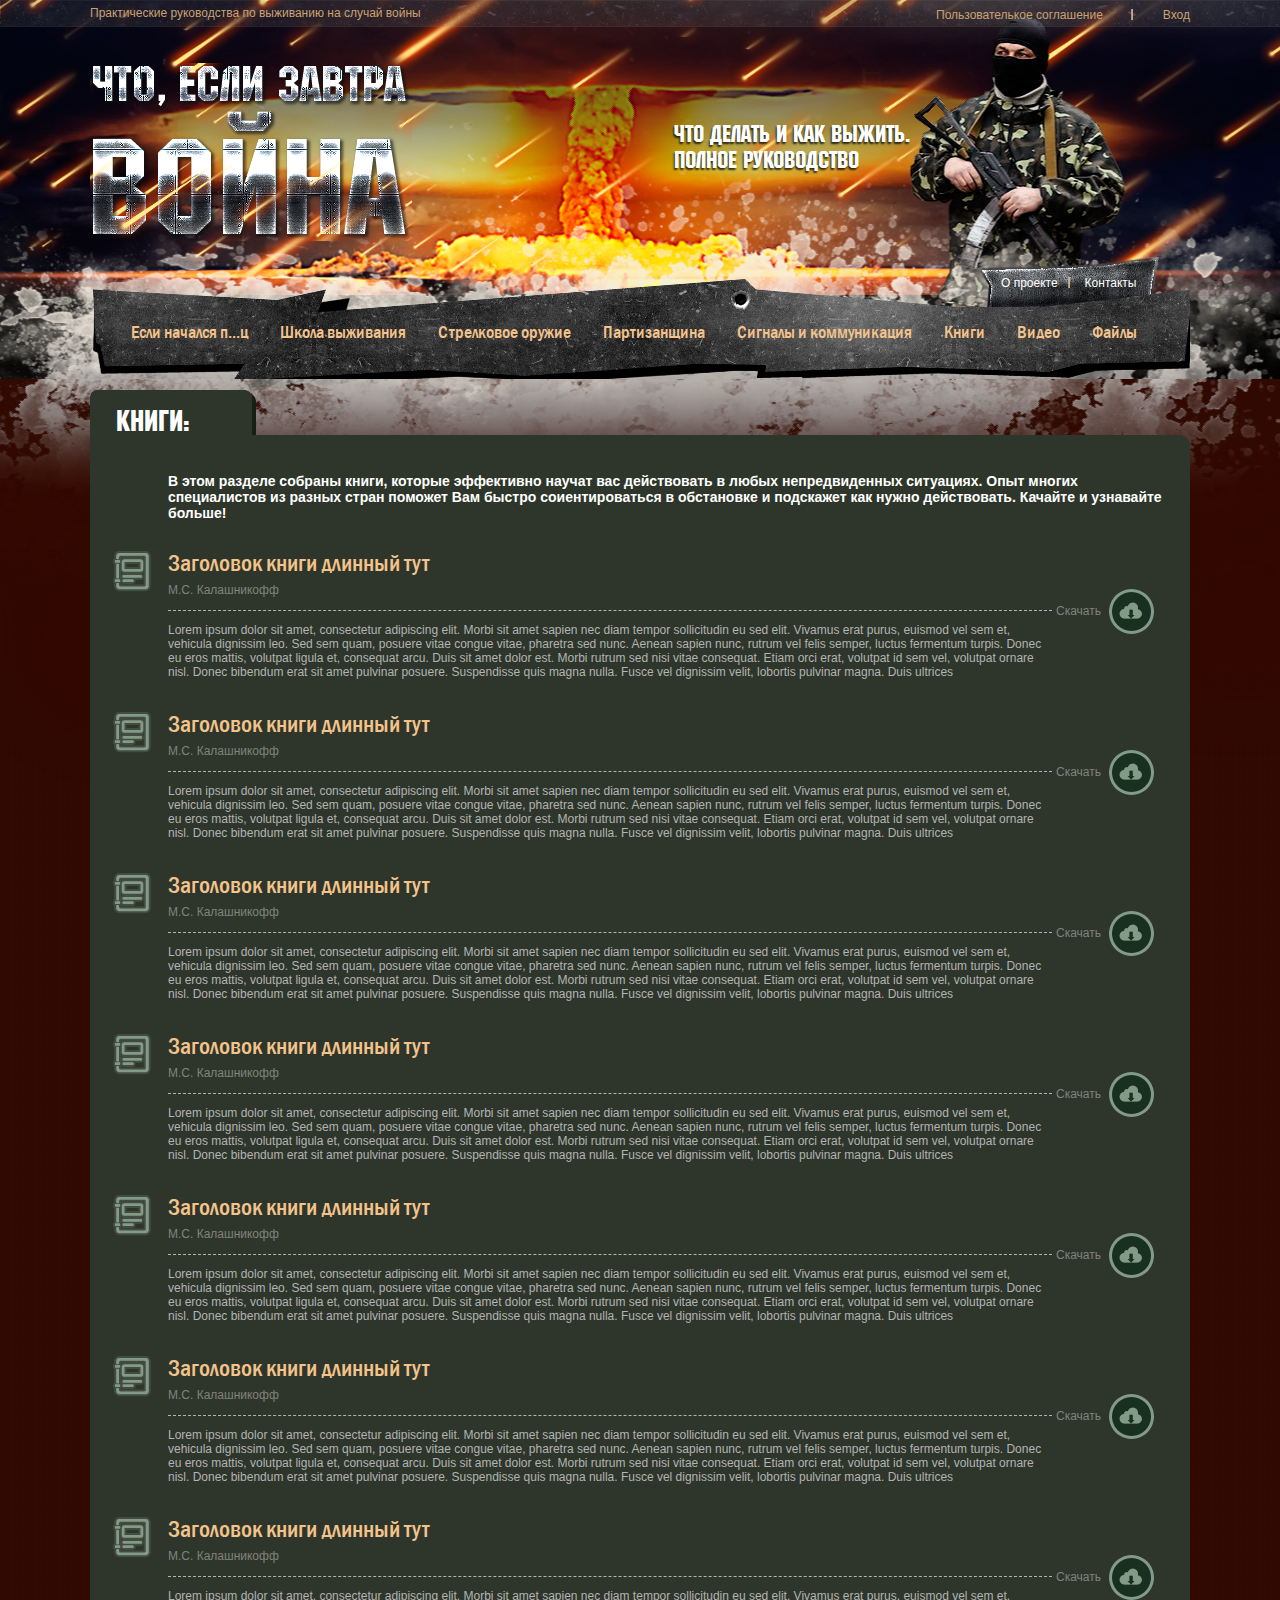
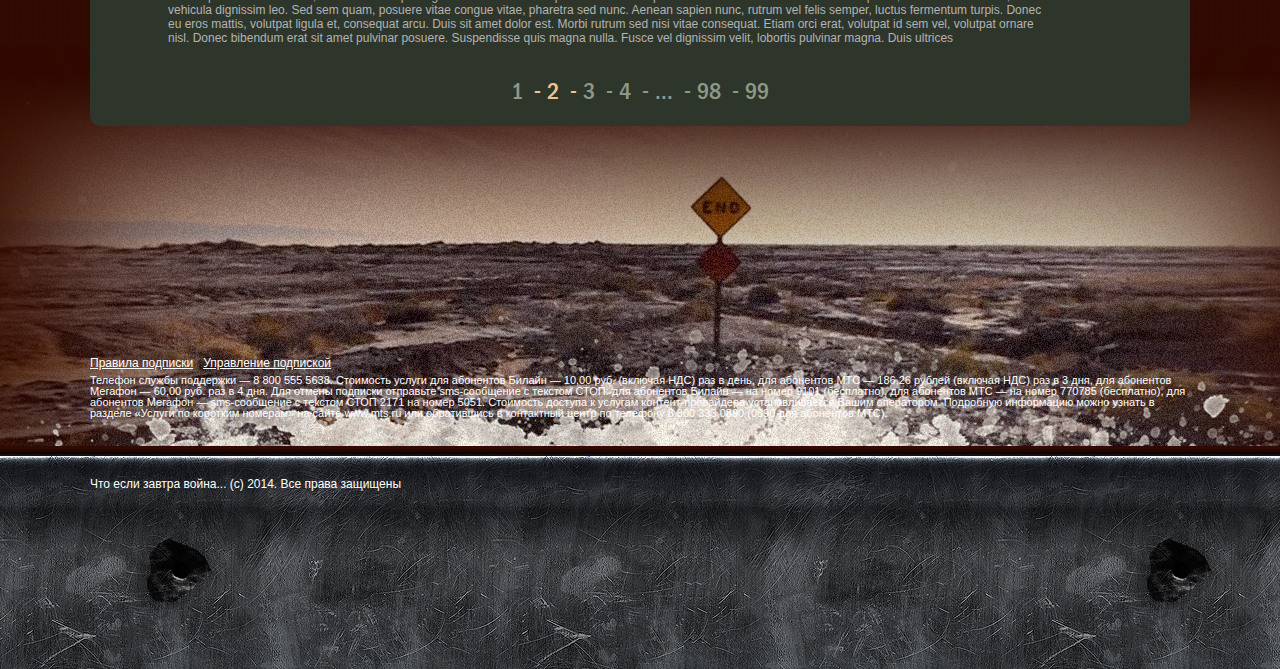
==== commit 5797aba3: "10) добавь альт на лого, а то валидатор ругается" ====
--- a/book_page.html
+++ b/book_page.html
@@ -30,7 +30,7 @@
 				
 				<div class="wrap-logo" itemscope itemtype="http://schema.org/Organization">
 				    <a class="logo-link" itemprop="url" href="index.html">
-				        <img class="logo-img" itemprop="logo" src="images/markup/logo.png" />
+				        <img class="logo-img" itemprop="logo" alt="logo" src="images/markup/logo.png" />
 				    </a>
 				</div>
 
--- a/css/style.css
+++ b/css/style.css
@@ -162,7 +162,7 @@
 }
 .top-header__item {
     float: left;
-    margin: 0 0 0 30px;
+    margin-left: 30px;
 }
 .top-header__item--stick {
     background: url(../images/markup/stick.png) right center no-repeat;
@@ -170,7 +170,7 @@
 }
 .center-header {
     height: 194px;
-    margin: 36px 0 0 0;
+    margin: 36px 0 0;
 }
 .center-header .wrap-logo {
     float: left;
@@ -218,7 +218,7 @@
 }
 .main-menu-list--second__item {
     float: left;
-    margin: 0 0 0 15px;
+    margin-left: 15px;
 }
 .main-menu-list--second__link {
     color: #fff;
@@ -248,7 +248,7 @@
 }
 .important-list__item {
     float: left;
-    margin: 0 39px 0 0;
+    margin-right: 39px;
 }
 .important-list__item:last-child {
     margin: 0;
@@ -262,9 +262,8 @@
 }
 .important-list__link strong {
     text-shadow: none;
-    margin: 2px 0 0 0;
     font-size: 20px;
-    padding: 16px 0 0 0;
+    padding: 18px 0 0;
 }
 .main h1 {
     margin: 6px 0 32px 0;
@@ -284,7 +283,7 @@
 }
 .howdoit-list__link img {
     float: left;
-    margin: 0 10px 0 0;
+    margin-right: 10px;
 }
 .howdoit-list__link .wrap-text__how {
     padding: 10px 0;
@@ -294,7 +293,7 @@
 }
 .howdoit-list__link strong {
     font-size: 20px;
-    margin: 0 0 24px 0;
+    margin-bottom: 24px;
 }
 .howdoit-list__link p {
     max-height: 55px;
@@ -314,22 +313,23 @@
 }
 .wrap-teas img {
     float: left;
-    margin: 0 25px 0 0;
+    margin-right: 25px;
 }
 .wrap-teas p {
     font-size: 14px;
     line-height: 17px;
+    color: #fff;
 }
 .main-menu-list--bottom {
     background: url(../images/markup/bg-main-menu-bottom-menu.png) no-repeat;
-    margin: 10px 0 0 0;
+    margin: 10px 0 0;
 }
 /*6. SECTION BOTTOM STYLES*/
 .bottom {
     min-height: 290px;
     background: url(../images/markup/bg-bottom-section.png) top center no-repeat;
-    margin: -80px 0 0 0;
-    padding: 60px 0 0 0;
+    margin: -80px 0 0;
+    padding: 60px 0 0;
     box-sizing: border-box;
 }
 .bottom-text {
@@ -362,11 +362,11 @@
 }
 footer p {
     color: #fff;
-    padding: 29px 0 0 0;
+    padding: 29px 0 0;
 }
 /*7. book page*/
 .main--book-page {
-    padding: 56px 0 0 0;
+    padding: 56px 0 0;
     position: relative;
 }
 .main-page {
@@ -377,7 +377,6 @@
 }
 .one-tab {
     width: 166px;
-
     height: 45px;
     background: url(../images/markup/bg-tab-page.png) no-repeat;
     position: absolute;
@@ -386,7 +385,7 @@
     line-height: 59px;
 }
 .one-tab h2 {
-    padding: 0 0 0 26px;
+    padding-left: 26px;
     font-size: 30px;
     color: #fff;
 }
@@ -400,7 +399,7 @@
 .block-content {
     padding: 0px 100px 0 55px;
     position: relative;
-    background: url(../images/markup/sprite-book.png) -4px 5px no-repeat;
+    background: url(../images/markup/ico-section.png) top left no-repeat;
     margin: 30px 0 33px 0;
 }
 .block-content__header {
@@ -417,10 +416,10 @@
 }
 .block-content__text {
     color: #b3b3b3;
-    padding: 12px 0 0 0;
+    padding: 12px 0 0;
     border-top: 1px dashed #b3b3b3;
     line-height: 14px;
-    margin: 0 15px 0 0;
+    margin-right: 15px;
 }
 .block-content__download-link {
     width: 105px;
@@ -431,7 +430,7 @@
     position: absolute;
     right: 6px;
     top: 35px;
-    background: url(../images/markup/sprite-book.png) 48px -153px no-repeat;
+    background: url(../images/markup/ico-download.png) 53px 3px no-repeat;
     line-height: 50px;
 }
 .pagin-list {
@@ -484,20 +483,21 @@
 }
 .main--video-page .block-content {
     background: none;
-    padding: 0 0 0 45px;
+    padding-left: 45px;
     margin: 45px 0 55px 0;
+    padding: 0px 0px 0 55px;
 }
 .wrap-video {
     width: 392px;
     height: 234px;
     background: #acb4a4;
     float: left;
-    margin: 0 20px 0 0;
+    margin-right: 20px;
 }
 .block-content-wrap {
     float: left;
-    width: 580px;
-    margin: 0px 0 0 12px;
+    width: 570px;
+    margin-left: 12px;
 }
 .bottom-video-page .wrapper {
     min-height: 336px;
@@ -505,18 +505,18 @@
 /*9. FEEDBACK PAGE STYLES*/
 .feedback-form {
     width: 293px;
-
     font-family: Arial, sans-serif;
     color: #f5f5f5;
     font-size: 14px;
     margin: 80px 0 0 143px;
 }
 .feedback-form h5 {
-    margin: 0 0 40px 0;
+    margin-bottom: 40px;
 }
 .feedback-form label {
     display: block;
     margin: 16px 0 10px 0;
+    font-weight: bold;
 }
 .feedback-form input {
     border: 1px solid #5b6057;
@@ -525,7 +525,7 @@
     width: 281px;
     height: 29px;
     color: #fff;
-    padding: 0 0 0 10px;
+    padding-left: 10px;
 }
 .feedback-form textarea {
     border: 1px solid #5b6057;
@@ -533,7 +533,7 @@
     border-radius: 5px;
     width: 281px;
     height: 127px;
-    margin: 0 0 20px 0;
+    margin-bottom: 20px;
     max-height: 140px;
     resize: none;
     color: #fff;
@@ -546,6 +546,8 @@
     height: 47px;
     background: url(../images/markup/sprite-send-btn.png) no-repeat;
     float: right;
+    font-weight: bold;
+    text-shadow: 2px 2px 3px rgba(0,0,0,.75);
 }
 .feedback-form .send-btn:hover {
     background-position: 0px -53px;
@@ -579,7 +581,7 @@
     width: 656px;
     height: 299px;
     font-family: Arial, sans-serif;
-    padding: 20px 0 0 0;
+    padding: 20px 0 0;
     box-sizing: border-box;
 }
 .text-notice {
@@ -602,7 +604,6 @@
 }
 .wrap-input {
     position: absolute;
-    
     right: 0px;
     top: 0px;
     width: 104px;
@@ -613,7 +614,7 @@
 }
 .wrap-field-input span {
     display: block;
-    margin: 0 0 12px 0;
+    margin-bottom: 12px;
 }
 .wrap-field-input input {
     background: #c3c8bf;
@@ -626,7 +627,6 @@
 }
 .wrap-field-btn {
     height: 50px;
-
     margin: 33px auto;
 }
 .go-btn {
@@ -634,7 +634,7 @@
     height: 45px;
     background: url(../images/markup/bg-go-btn.png) no-repeat;
     float: right;
-    margin: 0 10px 0 0;
+    margin-right: 10px;
     color: #fff;
     font-size: 18px;
     border: none;
@@ -707,7 +707,7 @@
     margin: 0 auto;
 }
 .send-form {
-    padding: 14px 0 0 0;
+    padding: 14px 0 0;
 }
 .wrap-field-input {
     margin: 21px 0 0 160px;
@@ -718,7 +718,7 @@
 }
 .send-form .obtain-label {
     width: 450px;
-    margin: 11px 0 0 0;
+    margin: 11px 0 0;
     vertical-align: -9px;
     line-height: 13px;
 }